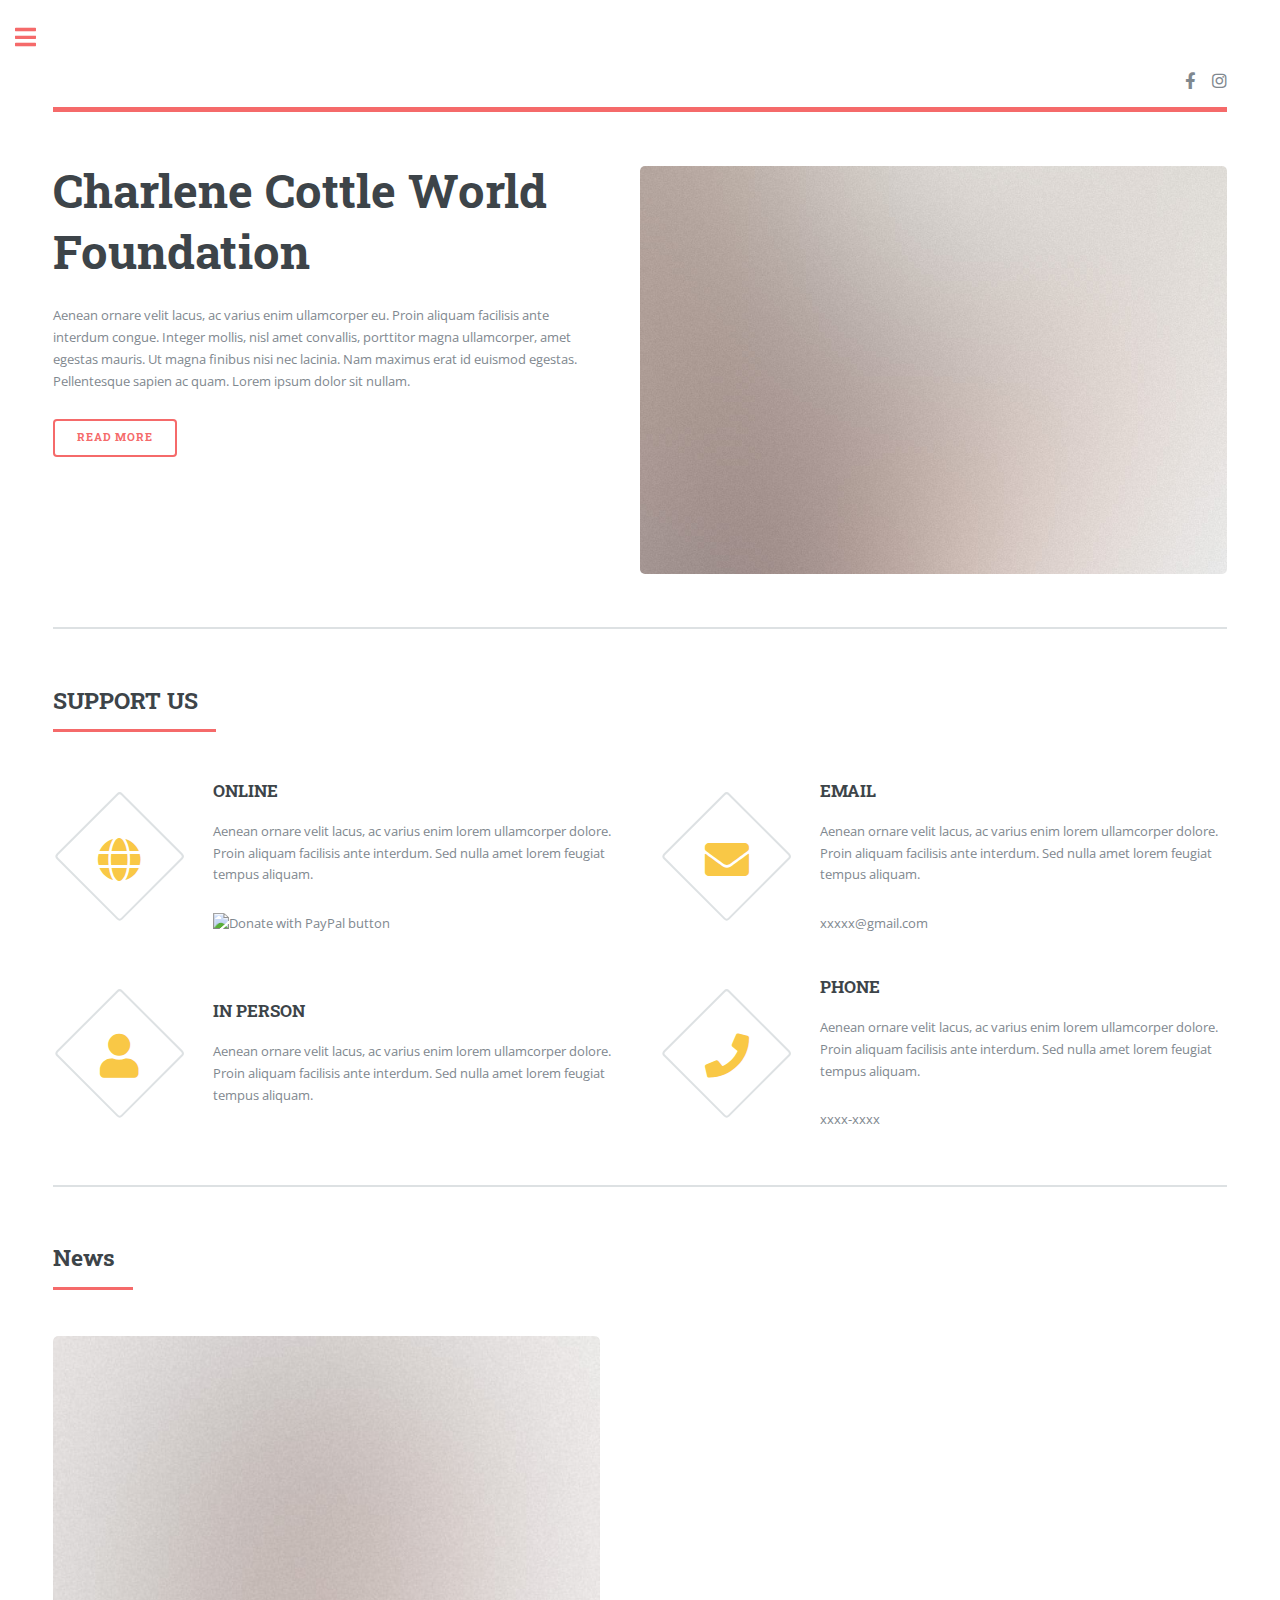
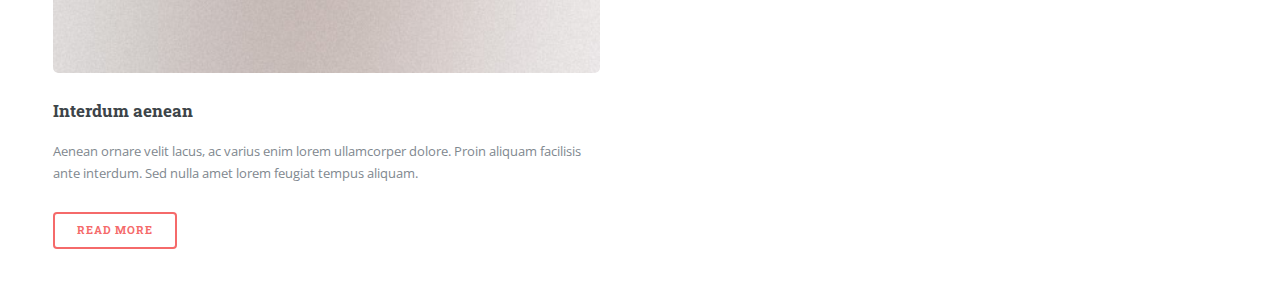
==== index.html @ c17ce64c "Intial Commit" ====
<!DOCTYPE HTML>
<!--
	Editorial by HTML5 UP
	html5up.net | @ajlkn
	Free for personal and commercial use under the CCA 3.0 license (html5up.net/license)
-->
<html>
	<head>
		<title>CHARLENE COTTLE WORLD FOUNDATION</title>
		<meta charset="utf-8" />
		<meta name="viewport" content="width=device-width, initial-scale=1, user-scalable=no" />


		<link rel="stylesheet" href="assets/css/main.css" />
	</head>
	<body class="is-preload">

		<!-- Wrapper -->
			<div id="wrapper">

				<!-- Main -->
					<div id="main">
						<div class="inner">

							<!-- Header -->
								<header id="header">
									
									<ul class="icons">
										
										<li><a href="#" class="icon brands fa-facebook-f"><span class="label">Facebook</span></a></li>
										<li><a href="#" class="icon brands fa-instagram"><span class="label">Instagram</span></a></li>
										
									</ul>
								</header>

							<!-- Banner -->
								<section id="banner">
									<div class="content">
										<header>
											<h1>Charlene Cottle World Foundation</h1>
										
										</header>
										<p>Aenean ornare velit lacus, ac varius enim ullamcorper eu. Proin aliquam facilisis ante interdum congue. Integer mollis, nisl amet convallis, porttitor magna ullamcorper, amet egestas mauris. Ut magna finibus nisi nec lacinia. Nam maximus erat id euismod egestas. Pellentesque sapien ac quam. Lorem ipsum dolor sit nullam.</p>
										<ul class="actions">
											<li><a href="about.html" class="button big">Read More</a></li>
										</ul>

										
									</div>
									<span class="image object">
										<img src="images/pic10.jpg" alt="" />
									</span>
								</section>

							<!-- Section -->
								<section id="support">
									<header class="major">
										<h2>SUPPORT US</h2>
									</header>
									<div class="features">

										<article>
											<span class="icon solid fa-globe"></span>
											<!-- <i class="fa-solid fa-globe fa-5x"></i> -->
											<div class="content">
												<h3>ONLINE</h3>
												<p>Aenean ornare velit lacus, ac varius enim lorem ullamcorper dolore. Proin aliquam facilisis ante interdum. Sed nulla amet lorem feugiat tempus aliquam.</p>
											   
												<!-- paypal -->
												<form action="https://www.paypal.com/donate" method="post" target="_top">
													<input type="hidden" name="business" value="HMRV5H35UDLUS" />
													<input type="hidden" name="no_recurring" value="0" />
													<input type="hidden" name="item_name" value="Thank you for your donation!" />
													<input type="hidden" name="currency_code" value="CAD" />
													<input type="image" src="https://www.paypalobjects.com/en_US/i/btn/btn_donate_LG.gif" border="0" name="submit" title="PayPal - The safer, easier way to pay online!" alt="Donate with PayPal button" />
													<img alt="" border="0" src="https://www.paypal.com/en_CA/i/scr/pixel.gif" width="1" height="1" />
													</form>
											</div>
											
										</article>

										<article>
											<span class="icon solid fa-envelope"></span>
											<div class="content">
												<h3>EMAIL</h3>
												<p>Aenean ornare velit lacus, ac varius enim lorem ullamcorper dolore. Proin aliquam facilisis ante interdum. Sed nulla amet lorem feugiat tempus aliquam.</p>
											<p>xxxxx@gmail.com</p>
											</div>
										</article>

										<article>
											<span class="icon solid fa-user"></span>
											<div class="content">
												<h3>IN PERSON</h3>
												<p>Aenean ornare velit lacus, ac varius enim lorem ullamcorper dolore. Proin aliquam facilisis ante interdum. Sed nulla amet lorem feugiat tempus aliquam.</p>
											</div>
										</article>

										<article>

											<span class="icon solid fa-phone"></span>
											<div class="content">
												<h3>PHONE</h3>
												<p>Aenean ornare velit lacus, ac varius enim lorem ullamcorper dolore. Proin aliquam facilisis ante interdum. Sed nulla amet lorem feugiat tempus aliquam.</p>
											<p>xxxx-xxxx</p>
											</div>
										</article>

									</div>
								</section>

							<!-- Section -->
							<!-- NEWS -->
								<section>

									<header class="major">
										<h2>News</h2>
									</header>

									<div class="posts">

										<article>
											<a href="news.html" class="image"><img src="images/pic01.jpg" alt="" /></a>
											<h3>Interdum aenean</h3>
											<p>Aenean ornare velit lacus, ac varius enim lorem ullamcorper dolore. Proin aliquam facilisis ante interdum. Sed nulla amet lorem feugiat tempus aliquam.</p>
											<ul class="actions">
												<li><a href="news.html" class="button"> Read More</a></li>
											</ul>
										</article>

										<!-- <article>
											<a href="news.html" class="image"><img src="images/pic02.jpg" alt="" /></a>
											<h3>Nulla amet dolore</h3>
											<p>Aenean ornare velit lacus, ac varius enim lorem ullamcorper dolore. Proin aliquam facilisis ante interdum. Sed nulla amet lorem feugiat tempus aliquam.</p>
											<ul class="actions">
												<li><a href="news.html" class="button">Read More</a></li>
											</ul>
										</article> -->

										<!-- <article>
											<a href="#" class="image"><img src="images/pic03.jpg" alt="" /></a>
											<h3>Tempus ullamcorper</h3>
											<p>Aenean ornare velit lacus, ac varius enim lorem ullamcorper dolore. Proin aliquam facilisis ante interdum. Sed nulla amet lorem feugiat tempus aliquam.</p>
											<ul class="actions">
												<li><a href="#" class="button">More</a></li>
											</ul>
										</article> -->

										<!-- <article>
											<a href="#" class="image"><img src="images/pic04.jpg" alt="" /></a>
											<h3>Sed etiam facilis</h3>
											<p>Aenean ornare velit lacus, ac varius enim lorem ullamcorper dolore. Proin aliquam facilisis ante interdum. Sed nulla amet lorem feugiat tempus aliquam.</p>
											<ul class="actions">
												<li><a href="#" class="button">More</a></li>
											</ul>
										</article> -->

										<!-- <article>
											<a href="#" class="image"><img src="images/pic05.jpg" alt="" /></a>
											<h3>Feugiat lorem aenean</h3>
											<p>Aenean ornare velit lacus, ac varius enim lorem ullamcorper dolore. Proin aliquam facilisis ante interdum. Sed nulla amet lorem feugiat tempus aliquam.</p>
											<ul class="actions">
												<li><a href="#" class="button">More</a></li>
											</ul>
										</article> -->

										<!-- <article>
											<a href="#" class="image"><img src="images/pic06.jpg" alt="" /></a>
											<h3>Amet varius aliquam</h3>
											<p>Aenean ornare velit lacus, ac varius enim lorem ullamcorper dolore. Proin aliquam facilisis ante interdum. Sed nulla amet lorem feugiat tempus aliquam.</p>
											<ul class="actions">
												<li><a href="#" class="button">More</a></li>
											</ul>
										</article> -->

									</div>
								</section>

						</div>
					</div>

				<!-- Sidebar -->
					<div id="sidebar">
						<div class="inner">

							<!-- Menu -->
								<nav id="menu">
									<header class="major">
										<h2>Menu</h2>
									</header>
									<ul>
										<li><a href="index.html">HOME</a></li>
										<li><a href="about.html">ABOUT</a></li>
										<li><a href="news.html">NEWS</a></li>
					
										<li><a href="index.html#support">SUPPORT US</a></li>
										<li><a href="contact.html">Contact</a></li>
								
									</ul>
								</nav>


							<!-- Section -->
							<section>
								<header class="major">
									<h2>Get in touch</h2>
								</header>
								<p>See our contact information below and we will get back to you as soon as possible</p>
								<ul class="contact">
									<li class="icon solid fa-envelope"><a href="#">information@untitled.tld</a></li>
									<li class="icon solid fa-phone">(000) 000-0000</li>
									<li class="icon solid fa-home">1234 Somewhere Road #8254<br />
									Ontario, XXX-XXX</li>
								</ul>
							</section>

							<!-- Footer -->
								<footer id="footer">
									<p class="copyright">&copy; Charlene Cottle World Foundation. All rights reserved.
										Design: <a href="https://html5up.net">HTML5 UP</a>.</p>
										Edited by: <a href="https://cheyennepiper.com">Cheyenne Piper</a>.</p>
								</footer> 

						</div>
					</div>

			</div>

		<!-- Scripts -->
			<script src="assets/js/jquery.min.js"></script>
			<script src="assets/js/browser.min.js"></script>
			<script src="assets/js/breakpoints.min.js"></script>
			<script src="assets/js/util.js"></script>
			<script src="assets/js/main.js"></script>

	</body>
</html>
---- assets/css/main.css ----
@import url(fontawesome-all.min.css);
@import url("https://fonts.googleapis.com/css?family=Open+Sans:400,600,400italic,600italic|Roboto+Slab:400,700");
/*
	Editorial by HTML5 UP
	html5up.net | @ajlkn
	Free for personal and commercial use under the CCA 3.0 license (html5up.net/license)
*/
html, body, div, span, applet, object,
iframe, h1, h2, h3, h4, h5, h6, p, blockquote,
pre, a, abbr, acronym, address, big, cite,
code, del, dfn, em, img, ins, kbd, q, s, samp,
small, strike, strong, sub, sup, tt, var, b,
u, i, center, dl, dt, dd, ol, ul, li, fieldset,
form, label, legend, table, caption, tbody,
tfoot, thead, tr, th, td, article, aside,
canvas, details, embed, figure, figcaption,
footer, header, hgroup, menu, nav, output, ruby,
section, summary, time, mark, audio, video {
  margin: 0;
  padding: 0;
  border: 0;
  font-size: 100%;
  font: inherit;
  vertical-align: baseline; }

article, aside, details, figcaption, figure,
footer, header, hgroup, menu, nav, section {
  display: block; }

body {
  line-height: 1; }

ol, ul {
  list-style: none; }

blockquote, q {
  quotes: none; }
  blockquote:before, blockquote:after, q:before, q:after {
    content: '';
    content: none; }

table {
  border-collapse: collapse;
  border-spacing: 0; }

body {
  -webkit-text-size-adjust: none; }

mark {
  background-color: transparent;
  color: inherit; }

input::-moz-focus-inner {
  border: 0;
  padding: 0; }

input, select, textarea {
  -moz-appearance: none;
  -webkit-appearance: none;
  -ms-appearance: none;
  appearance: none; }

/* Basic */
@-ms-viewport {
  width: device-width; }

body {
  -ms-overflow-style: scrollbar; }

@media screen and (max-width: 480px) {
  html, body {
    min-width: 320px; } }

html {
  box-sizing: border-box;
  scroll-behavior: smooth }

*, *:before, *:after {
  box-sizing: inherit; }

body {
  background: #ffffff; }
  body.is-preload *, body.is-preload *:before, body.is-preload *:after, body.is-resizing *, body.is-resizing *:before, body.is-resizing *:after {
    -moz-animation: none !important;
    -webkit-animation: none !important;
    -ms-animation: none !important;
    animation: none !important;
    -moz-transition: none !important;
    -webkit-transition: none !important;
    -ms-transition: none !important;
    transition: none !important; }

/* Type */
body, input, select, textarea {
  color: #7f888f;
  font-family: "Open Sans", sans-serif;
  font-size: 13pt;
  font-weight: 400;
  line-height: 1.65; }
  @media screen and (max-width: 1680px) {
    body, input, select, textarea {
      font-size: 11pt; } }
  @media screen and (max-width: 1280px) {
    body, input, select, textarea {
      font-size: 10pt; } }
  @media screen and (max-width: 360px) {
    body, input, select, textarea {
      font-size: 9pt; } }

a {
  -moz-transition: color 0.2s ease-in-out, border-bottom-color 0.2s ease-in-out;
  -webkit-transition: color 0.2s ease-in-out, border-bottom-color 0.2s ease-in-out;
  -ms-transition: color 0.2s ease-in-out, border-bottom-color 0.2s ease-in-out;
  transition: color 0.2s ease-in-out, border-bottom-color 0.2s ease-in-out;
  border-bottom: dotted 1px;
  color: #f56a6a;
  text-decoration: none; }
  a:hover {
    border-bottom-color: #f56a6a;
    color: #f56a6a !important; }
    a:hover strong {
      color: inherit; }

strong, b {
  color: #3d4449;
  font-weight: 600; }

em, i {
  font-style: italic; }

p {
  margin: 0 0 2em 0; }


h1, h2, h3, h4, h5, h6 {
  color: #3d4449;
  font-family: "Roboto Slab", serif;
  font-weight: 700;
  line-height: 1.5;
  margin: 0 0 1em 0; }
  h1 a, h2 a, h3 a, h4 a, h5 a, h6 a {
    color: inherit;
    text-decoration: none;
    border-bottom: 0; }

h1 {

  font-size: 4em;
  margin: 0 0 0.5em 0;
  line-height: 1.3; 
}


.about-heading,
.news-heading,
.contact-heading{
  text-align: center;
}
 
h2 {
  font-size: 1.75em; }

h3 {
  font-size: 1.25em; }

h4 {
  font-size: 1.1em; }

h5 {
  font-size: 0.9em; }

h6 {
  font-size: 0.7em; }

  form p{
    font-size: 2rem;
    font-weight: bold;
  }
@media screen and (max-width: 1680px) {
  h1 {
    font-size: 3.5em; } }

  

@media screen and (max-width: 980px) {
  h1 {
    font-size: 3.25em; } }

@media screen and (max-width: 736px) {
  h1 {
    font-size: 2em;
    line-height: 1.4; }
  h2 {
    font-size: 1.5em; } }

sub {
  font-size: 0.8em;
  position: relative;
  top: 0.5em; }

sup {
  font-size: 0.8em;
  position: relative;
  top: -0.5em; }

blockquote {
  border-left: solid 3px rgba(210, 215, 217, 0.75);
  font-style: italic;
  margin: 0 0 2em 0;
  padding: 0.5em 0 0.5em 2em; }

code {
  background: rgba(230, 235, 237, 0.25);
  border-radius: 0.375em;
  border: solid 1px rgba(210, 215, 217, 0.75);
  font-family: "Courier New", monospace;
  font-size: 0.9em;
  margin: 0 0.25em;
  padding: 0.25em 0.65em; }

pre {
  -webkit-overflow-scrolling: touch;
  font-family: "Courier New", monospace;
  font-size: 0.9em;
  margin: 0 0 2em 0; }
  pre code {
    display: block;
    line-height: 1.75;
    padding: 1em 1.5em;
    overflow-x: auto; }

hr {
  border: 0;
  border-bottom: solid 1px rgba(210, 215, 217, 0.75);
  margin: 2em 0; }
  hr.major {
    margin: 3em 0; }

.align-left {
  text-align: left; }

.align-center {
  text-align: center; }

.align-right {
  text-align: right; }

/* Row */
.row {
  display: flex;
  flex-wrap: wrap;
  box-sizing: border-box;
  align-items: stretch; }
  .row > * {
    box-sizing: border-box; }
  .row.gtr-uniform > * > :last-child {
    margin-bottom: 0; }
  .row.aln-left {
    justify-content: flex-start; }
  .row.aln-center {
    justify-content: center; }
  .row.aln-right {
    justify-content: flex-end; }
  .row.aln-top {
    align-items: flex-start; }
  .row.aln-middle {
    align-items: center; }
  .row.aln-bottom {
    align-items: flex-end; }
  .row > .imp {
    order: -1; }
  .row > .col-1 {
    width: 8.33333%; }
  .row > .off-1 {
    margin-left: 8.33333%; }
  .row > .col-2 {
    width: 16.66667%; }
  .row > .off-2 {
    margin-left: 16.66667%; }
  .row > .col-3 {
    width: 25%; }
  .row > .off-3 {
    margin-left: 25%; }
  .row > .col-4 {
    width: 33.33333%; }
  .row > .off-4 {
    margin-left: 33.33333%; }
  .row > .col-5 {
    width: 41.66667%; }
  .row > .off-5 {
    margin-left: 41.66667%; }
  .row > .col-6 {
    width: 50%; }
  .row > .off-6 {
    margin-left: 50%; }
  .row > .col-7 {
    width: 58.33333%; }
  .row > .off-7 {
    margin-left: 58.33333%; }
  .row > .col-8 {
    width: 66.66667%; }
  .row > .off-8 {
    margin-left: 66.66667%; }
  .row > .col-9 {
    width: 75%; }
  .row > .off-9 {
    margin-left: 75%; }
  .row > .col-10 {
    width: 83.33333%; }
  .row > .off-10 {
    margin-left: 83.33333%; }
  .row > .col-11 {
    width: 91.66667%; }
  .row > .off-11 {
    margin-left: 91.66667%; }
  .row > .col-12 {
    width: 100%; }
  .row > .off-12 {
    margin-left: 100%; }
  .row.gtr-0 {
    margin-top: 0;
    margin-left: 0em; }
    .row.gtr-0 > * {
      padding: 0 0 0 0em; }
    .row.gtr-0.gtr-uniform {
      margin-top: 0em; }
      .row.gtr-0.gtr-uniform > * {
        padding-top: 0em; }
  .row.gtr-25 {
    margin-top: 0;
    margin-left: -0.375em; }
    .row.gtr-25 > * {
      padding: 0 0 0 0.375em; }
    .row.gtr-25.gtr-uniform {
      margin-top: -0.375em; }
      .row.gtr-25.gtr-uniform > * {
        padding-top: 0.375em; }
  .row.gtr-50 {
    margin-top: 0;
    margin-left: -0.75em; }
    .row.gtr-50 > * {
      padding: 0 0 0 0.75em; }
    .row.gtr-50.gtr-uniform {
      margin-top: -0.75em; }
      .row.gtr-50.gtr-uniform > * {
        padding-top: 0.75em; }
  .row {
    margin-top: 0;
    margin-left: -1.5em; }
    .row > * {
      padding: 0 0 0 1.5em; }
    .row.gtr-uniform {
      margin-top: -1.5em; }
      .row.gtr-uniform > * {
        padding-top: 1.5em; }
  .row.gtr-150 {
    margin-top: 0;
    margin-left: -2.25em; }
    .row.gtr-150 > * {
      padding: 0 0 0 2.25em; }
    .row.gtr-150.gtr-uniform {
      margin-top: -2.25em; }
      .row.gtr-150.gtr-uniform > * {
        padding-top: 2.25em; }
  .row.gtr-200 {
    margin-top: 0;
    margin-left: -3em; }
    .row.gtr-200 > * {
      padding: 0 0 0 3em; }
    .row.gtr-200.gtr-uniform {
      margin-top: -3em; }
      .row.gtr-200.gtr-uniform > * {
        padding-top: 3em; }
  @media screen and (max-width: 1680px) {
    .row {
      display: flex;
      flex-wrap: wrap;
      box-sizing: border-box;
      align-items: stretch; }
      .row > * {
        box-sizing: border-box; }
      .row.gtr-uniform > * > :last-child {
        margin-bottom: 0; }
      .row.aln-left {
        justify-content: flex-start; }
      .row.aln-center {
        justify-content: center; }
      .row.aln-right {
        justify-content: flex-end; }
      .row.aln-top {
        align-items: flex-start; }
      .row.aln-middle {
        align-items: center; }
      .row.aln-bottom {
        align-items: flex-end; }
      .row > .imp-xlarge {
        order: -1; }
      .row > .col-1-xlarge {
        width: 8.33333%; }
      .row > .off-1-xlarge {
        margin-left: 8.33333%; }
      .row > .col-2-xlarge {
        width: 16.66667%; }
      .row > .off-2-xlarge {
        margin-left: 16.66667%; }
      .row > .col-3-xlarge {
        width: 25%; }
      .row > .off-3-xlarge {
        margin-left: 25%; }
      .row > .col-4-xlarge {
        width: 33.33333%; }
      .row > .off-4-xlarge {
        margin-left: 33.33333%; }
      .row > .col-5-xlarge {
        width: 41.66667%; }
      .row > .off-5-xlarge {
        margin-left: 41.66667%; }
      .row > .col-6-xlarge {
        width: 50%; }
      .row > .off-6-xlarge {
        margin-left: 50%; }
      .row > .col-7-xlarge {
        width: 58.33333%; }
      .row > .off-7-xlarge {
        margin-left: 58.33333%; }
      .row > .col-8-xlarge {
        width: 66.66667%; }
      .row > .off-8-xlarge {
        margin-left: 66.66667%; }
      .row > .col-9-xlarge {
        width: 75%; }
      .row > .off-9-xlarge {
        margin-left: 75%; }
      .row > .col-10-xlarge {
        width: 83.33333%; }
      .row > .off-10-xlarge {
        margin-left: 83.33333%; }
      .row > .col-11-xlarge {
        width: 91.66667%; }
      .row > .off-11-xlarge {
        margin-left: 91.66667%; }
      .row > .col-12-xlarge {
        width: 100%; }
      .row > .off-12-xlarge {
        margin-left: 100%; }
      .row.gtr-0 {
        margin-top: 0;
        margin-left: 0em; }
        .row.gtr-0 > * {
          padding: 0 0 0 0em; }
        .row.gtr-0.gtr-uniform {
          margin-top: 0em; }
          .row.gtr-0.gtr-uniform > * {
            padding-top: 0em; }
      .row.gtr-25 {
        margin-top: 0;
        margin-left: -0.375em; }
        .row.gtr-25 > * {
          padding: 0 0 0 0.375em; }
        .row.gtr-25.gtr-uniform {
          margin-top: -0.375em; }
          .row.gtr-25.gtr-uniform > * {
            padding-top: 0.375em; }
      .row.gtr-50 {
        margin-top: 0;
        margin-left: -0.75em; }
        .row.gtr-50 > * {
          padding: 0 0 0 0.75em; }
        .row.gtr-50.gtr-uniform {
          margin-top: -0.75em; }
          .row.gtr-50.gtr-uniform > * {
            padding-top: 0.75em; }
      .row {
        margin-top: 0;
        margin-left: -1.5em; }
        .row > * {
          padding: 0 0 0 1.5em; }
        .row.gtr-uniform {
          margin-top: -1.5em; }
          .row.gtr-uniform > * {
            padding-top: 1.5em; }
      .row.gtr-150 {
        margin-top: 0;
        margin-left: -2.25em; }
        .row.gtr-150 > * {
          padding: 0 0 0 2.25em; }
        .row.gtr-150.gtr-uniform {
          margin-top: -2.25em; }
          .row.gtr-150.gtr-uniform > * {
            padding-top: 2.25em; }
      .row.gtr-200 {
        margin-top: 0;
        margin-left: -3em; }
        .row.gtr-200 > * {
          padding: 0 0 0 3em; }
        .row.gtr-200.gtr-uniform {
          margin-top: -3em; }
          .row.gtr-200.gtr-uniform > * {
            padding-top: 3em; } }
  @media screen and (max-width: 1280px) {
    .row {
      display: flex;
      flex-wrap: wrap;
      box-sizing: border-box;
      align-items: stretch; }
      .row > * {
        box-sizing: border-box; }
      .row.gtr-uniform > * > :last-child {
        margin-bottom: 0; }
      .row.aln-left {
        justify-content: flex-start; }
      .row.aln-center {
        justify-content: center; }
      .row.aln-right {
        justify-content: flex-end; }
      .row.aln-top {
        align-items: flex-start; }
      .row.aln-middle {
        align-items: center; }
      .row.aln-bottom {
        align-items: flex-end; }
      .row > .imp-large {
        order: -1; }
      .row > .col-1-large {
        width: 8.33333%; }
      .row > .off-1-large {
        margin-left: 8.33333%; }
      .row > .col-2-large {
        width: 16.66667%; }
      .row > .off-2-large {
        margin-left: 16.66667%; }
      .row > .col-3-large {
        width: 25%; }
      .row > .off-3-large {
        margin-left: 25%; }
      .row > .col-4-large {
        width: 33.33333%; }
      .row > .off-4-large {
        margin-left: 33.33333%; }
      .row > .col-5-large {
        width: 41.66667%; }
      .row > .off-5-large {
        margin-left: 41.66667%; }
      .row > .col-6-large {
        width: 50%; }
      .row > .off-6-large {
        margin-left: 50%; }
      .row > .col-7-large {
        width: 58.33333%; }
      .row > .off-7-large {
        margin-left: 58.33333%; }
      .row > .col-8-large {
        width: 66.66667%; }
      .row > .off-8-large {
        margin-left: 66.66667%; }
      .row > .col-9-large {
        width: 75%; }
      .row > .off-9-large {
        margin-left: 75%; }
      .row > .col-10-large {
        width: 83.33333%; }
      .row > .off-10-large {
        margin-left: 83.33333%; }
      .row > .col-11-large {
        width: 91.66667%; }
      .row > .off-11-large {
        margin-left: 91.66667%; }
      .row > .col-12-large {
        width: 100%; }
      .row > .off-12-large {
        margin-left: 100%; }
      .row.gtr-0 {
        margin-top: 0;
        margin-left: 0em; }
        .row.gtr-0 > * {
          padding: 0 0 0 0em; }
        .row.gtr-0.gtr-uniform {
          margin-top: 0em; }
          .row.gtr-0.gtr-uniform > * {
            padding-top: 0em; }
      .row.gtr-25 {
        margin-top: 0;
        margin-left: -0.375em; }
        .row.gtr-25 > * {
          padding: 0 0 0 0.375em; }
        .row.gtr-25.gtr-uniform {
          margin-top: -0.375em; }
          .row.gtr-25.gtr-uniform > * {
            padding-top: 0.375em; }
      .row.gtr-50 {
        margin-top: 0;
        margin-left: -0.75em; }
        .row.gtr-50 > * {
          padding: 0 0 0 0.75em; }
        .row.gtr-50.gtr-uniform {
          margin-top: -0.75em; }
          .row.gtr-50.gtr-uniform > * {
            padding-top: 0.75em; }
      .row {
        margin-top: 0;
        margin-left: -1.5em; }
        .row > * {
          padding: 0 0 0 1.5em; }
        .row.gtr-uniform {
          margin-top: -1.5em; }
          .row.gtr-uniform > * {
            padding-top: 1.5em; }
      .row.gtr-150 {
        margin-top: 0;
        margin-left: -2.25em; }
        .row.gtr-150 > * {
          padding: 0 0 0 2.25em; }
        .row.gtr-150.gtr-uniform {
          margin-top: -2.25em; }
          .row.gtr-150.gtr-uniform > * {
            padding-top: 2.25em; }
      .row.gtr-200 {
        margin-top: 0;
        margin-left: -3em; }
        .row.gtr-200 > * {
          padding: 0 0 0 3em; }
        .row.gtr-200.gtr-uniform {
          margin-top: -3em; }
          .row.gtr-200.gtr-uniform > * {
            padding-top: 3em; } }
  @media screen and (max-width: 980px) {
    .row {
      display: flex;
      flex-wrap: wrap;
      box-sizing: border-box;
      align-items: stretch; }
      .row > * {
        box-sizing: border-box; }
      .row.gtr-uniform > * > :last-child {
        margin-bottom: 0; }
      .row.aln-left {
        justify-content: flex-start; }
      .row.aln-center {
        justify-content: center; }
      .row.aln-right {
        justify-content: flex-end; }
      .row.aln-top {
        align-items: flex-start; }
      .row.aln-middle {
        align-items: center; }
      .row.aln-bottom {
        align-items: flex-end; }
      .row > .imp-medium {
        order: -1; }
      .row > .col-1-medium {
        width: 8.33333%; }
      .row > .off-1-medium {
        margin-left: 8.33333%; }
      .row > .col-2-medium {
        width: 16.66667%; }
      .row > .off-2-medium {
        margin-left: 16.66667%; }
      .row > .col-3-medium {
        width: 25%; }
      .row > .off-3-medium {
        margin-left: 25%; }
      .row > .col-4-medium {
        width: 33.33333%; }
      .row > .off-4-medium {
        margin-left: 33.33333%; }
      .row > .col-5-medium {
        width: 41.66667%; }
      .row > .off-5-medium {
        margin-left: 41.66667%; }
      .row > .col-6-medium {
        width: 50%; }
      .row > .off-6-medium {
        margin-left: 50%; }
      .row > .col-7-medium {
        width: 58.33333%; }
      .row > .off-7-medium {
        margin-left: 58.33333%; }
      .row > .col-8-medium {
        width: 66.66667%; }
      .row > .off-8-medium {
        margin-left: 66.66667%; }
      .row > .col-9-medium {
        width: 75%; }
      .row > .off-9-medium {
        margin-left: 75%; }
      .row > .col-10-medium {
        width: 83.33333%; }
      .row > .off-10-medium {
        margin-left: 83.33333%; }
      .row > .col-11-medium {
        width: 91.66667%; }
      .row > .off-11-medium {
        margin-left: 91.66667%; }
      .row > .col-12-medium {
        width: 100%; }
      .row > .off-12-medium {
        margin-left: 100%; }
      .row.gtr-0 {
        margin-top: 0;
        margin-left: 0em; }
        .row.gtr-0 > * {
          padding: 0 0 0 0em; }
        .row.gtr-0.gtr-uniform {
          margin-top: 0em; }
          .row.gtr-0.gtr-uniform > * {
            padding-top: 0em; }
      .row.gtr-25 {
        margin-top: 0;
        margin-left: -0.375em; }
        .row.gtr-25 > * {
          padding: 0 0 0 0.375em; }
        .row.gtr-25.gtr-uniform {
          margin-top: -0.375em; }
          .row.gtr-25.gtr-uniform > * {
            padding-top: 0.375em; }
      .row.gtr-50 {
        margin-top: 0;
        margin-left: -0.75em; }
        .row.gtr-50 > * {
          padding: 0 0 0 0.75em; }
        .row.gtr-50.gtr-uniform {
          margin-top: -0.75em; }
          .row.gtr-50.gtr-uniform > * {
            padding-top: 0.75em; }
      .row {
        margin-top: 0;
        margin-left: -1.5em; }
        .row > * {
          padding: 0 0 0 1.5em; }
        .row.gtr-uniform {
          margin-top: -1.5em; }
          .row.gtr-uniform > * {
            padding-top: 1.5em; }
      .row.gtr-150 {
        margin-top: 0;
        margin-left: -2.25em; }
        .row.gtr-150 > * {
          padding: 0 0 0 2.25em; }
        .row.gtr-150.gtr-uniform {
          margin-top: -2.25em; }
          .row.gtr-150.gtr-uniform > * {
            padding-top: 2.25em; }
      .row.gtr-200 {
        margin-top: 0;
        margin-left: -3em; }
        .row.gtr-200 > * {
          padding: 0 0 0 3em; }
        .row.gtr-200.gtr-uniform {
          margin-top: -3em; }
          .row.gtr-200.gtr-uniform > * {
            padding-top: 3em; } }
  @media screen and (max-width: 736px) {
    .row {
      display: flex;
      flex-wrap: wrap;
      box-sizing: border-box;
      align-items: stretch; }
      .row > * {
        box-sizing: border-box; }
      .row.gtr-uniform > * > :last-child {
        margin-bottom: 0; }
      .row.aln-left {
        justify-content: flex-start; }
      .row.aln-center {
        justify-content: center; }
      .row.aln-right {
        justify-content: flex-end; }
      .row.aln-top {
        align-items: flex-start; }
      .row.aln-middle {
        align-items: center; }
      .row.aln-bottom {
        align-items: flex-end; }
      .row > .imp-small {
        order: -1; }
      .row > .col-1-small {
        width: 8.33333%; }
      .row > .off-1-small {
        margin-left: 8.33333%; }
      .row > .col-2-small {
        width: 16.66667%; }
      .row > .off-2-small {
        margin-left: 16.66667%; }
      .row > .col-3-small {
        width: 25%; }
      .row > .off-3-small {
        margin-left: 25%; }
      .row > .col-4-small {
        width: 33.33333%; }
      .row > .off-4-small {
        margin-left: 33.33333%; }
      .row > .col-5-small {
        width: 41.66667%; }
      .row > .off-5-small {
        margin-left: 41.66667%; }
      .row > .col-6-small {
        width: 50%; }
      .row > .off-6-small {
        margin-left: 50%; }
      .row > .col-7-small {
        width: 58.33333%; }
      .row > .off-7-small {
        margin-left: 58.33333%; }
      .row > .col-8-small {
        width: 66.66667%; }
      .row > .off-8-small {
        margin-left: 66.66667%; }
      .row > .col-9-small {
        width: 75%; }
      .row > .off-9-small {
        margin-left: 75%; }
      .row > .col-10-small {
        width: 83.33333%; }
      .row > .off-10-small {
        margin-left: 83.33333%; }
      .row > .col-11-small {
        width: 91.66667%; }
      .row > .off-11-small {
        margin-left: 91.66667%; }
      .row > .col-12-small {
        width: 100%; }
      .row > .off-12-small {
        margin-left: 100%; }
      .row.gtr-0 {
        margin-top: 0;
        margin-left: 0em; }
        .row.gtr-0 > * {
          padding: 0 0 0 0em; }
        .row.gtr-0.gtr-uniform {
          margin-top: 0em; }
          .row.gtr-0.gtr-uniform > * {
            padding-top: 0em; }
      .row.gtr-25 {
        margin-top: 0;
        margin-left: -0.375em; }
        .row.gtr-25 > * {
          padding: 0 0 0 0.375em; }
        .row.gtr-25.gtr-uniform {
          margin-top: -0.375em; }
          .row.gtr-25.gtr-uniform > * {
            padding-top: 0.375em; }
      .row.gtr-50 {
        margin-top: 0;
        margin-left: -0.75em; }
        .row.gtr-50 > * {
          padding: 0 0 0 0.75em; }
        .row.gtr-50.gtr-uniform {
          margin-top: -0.75em; }
          .row.gtr-50.gtr-uniform > * {
            padding-top: 0.75em; }
      .row {
        margin-top: 0;
        margin-left: -1.5em; }
        .row > * {
          padding: 0 0 0 1.5em; }
        .row.gtr-uniform {
          margin-top: -1.5em; }
          .row.gtr-uniform > * {
            padding-top: 1.5em; }
      .row.gtr-150 {
        margin-top: 0;
        margin-left: -2.25em; }
        .row.gtr-150 > * {
          padding: 0 0 0 2.25em; }
        .row.gtr-150.gtr-uniform {
          margin-top: -2.25em; }
          .row.gtr-150.gtr-uniform > * {
            padding-top: 2.25em; }
      .row.gtr-200 {
        margin-top: 0;
        margin-left: -3em; }
        .row.gtr-200 > * {
          padding: 0 0 0 3em; }
        .row.gtr-200.gtr-uniform {
          margin-top: -3em; }
          .row.gtr-200.gtr-uniform > * {
            padding-top: 3em; } }
  @media screen and (max-width: 480px) {
    .row {
      display: flex;
      flex-wrap: wrap;
      box-sizing: border-box;
      align-items: stretch; }
      .row > * {
        box-sizing: border-box; }
      .row.gtr-uniform > * > :last-child {
        margin-bottom: 0; }
      .row.aln-left {
        justify-content: flex-start; }
      .row.aln-center {
        justify-content: center; }
      .row.aln-right {
        justify-content: flex-end; }
      .row.aln-top {
        align-items: flex-start; }
      .row.aln-middle {
        align-items: center; }
      .row.aln-bottom {
        align-items: flex-end; }
      .row > .imp-xsmall {
        order: -1; }
      .row > .col-1-xsmall {
        width: 8.33333%; }
      .row > .off-1-xsmall {
        margin-left: 8.33333%; }
      .row > .col-2-xsmall {
        width: 16.66667%; }
      .row > .off-2-xsmall {
        margin-left: 16.66667%; }
      .row > .col-3-xsmall {
        width: 25%; }
      .row > .off-3-xsmall {
        margin-left: 25%; }
      .row > .col-4-xsmall {
        width: 33.33333%; }
      .row > .off-4-xsmall {
        margin-left: 33.33333%; }
      .row > .col-5-xsmall {
        width: 41.66667%; }
      .row > .off-5-xsmall {
        margin-left: 41.66667%; }
      .row > .col-6-xsmall {
        width: 50%; }
      .row > .off-6-xsmall {
        margin-left: 50%; }
      .row > .col-7-xsmall {
        width: 58.33333%; }
      .row > .off-7-xsmall {
        margin-left: 58.33333%; }
      .row > .col-8-xsmall {
        width: 66.66667%; }
      .row > .off-8-xsmall {
        margin-left: 66.66667%; }
      .row > .col-9-xsmall {
        width: 75%; }
      .row > .off-9-xsmall {
        margin-left: 75%; }
      .row > .col-10-xsmall {
        width: 83.33333%; }
      .row > .off-10-xsmall {
        margin-left: 83.33333%; }
      .row > .col-11-xsmall {
        width: 91.66667%; }
      .row > .off-11-xsmall {
        margin-left: 91.66667%; }
      .row > .col-12-xsmall {
        width: 100%; }
      .row > .off-12-xsmall {
        margin-left: 100%; }
      .row.gtr-0 {
        margin-top: 0;
        margin-left: 0em; }
        .row.gtr-0 > * {
          padding: 0 0 0 0em; }
        .row.gtr-0.gtr-uniform {
          margin-top: 0em; }
          .row.gtr-0.gtr-uniform > * {
            padding-top: 0em; }
      .row.gtr-25 {
        margin-top: 0;
        margin-left: -0.375em; }
        .row.gtr-25 > * {
          padding: 0 0 0 0.375em; }
        .row.gtr-25.gtr-uniform {
          margin-top: -0.375em; }
          .row.gtr-25.gtr-uniform > * {
            padding-top: 0.375em; }
      .row.gtr-50 {
        margin-top: 0;
        margin-left: -0.75em; }
        .row.gtr-50 > * {
          padding: 0 0 0 0.75em; }
        .row.gtr-50.gtr-uniform {
          margin-top: -0.75em; }
          .row.gtr-50.gtr-uniform > * {
            padding-top: 0.75em; }
      .row {
        margin-top: 0;
        margin-left: -1.5em; }
        .row > * {
          padding: 0 0 0 1.5em; }
        .row.gtr-uniform {
          margin-top: -1.5em; }
          .row.gtr-uniform > * {
            padding-top: 1.5em; }
      .row.gtr-150 {
        margin-top: 0;
        margin-left: -2.25em; }
        .row.gtr-150 > * {
          padding: 0 0 0 2.25em; }
        .row.gtr-150.gtr-uniform {
          margin-top: -2.25em; }
          .row.gtr-150.gtr-uniform > * {
            padding-top: 2.25em; }
      .row.gtr-200 {
        margin-top: 0;
        margin-left: -3em; }
        .row.gtr-200 > * {
          padding: 0 0 0 3em; }
        .row.gtr-200.gtr-uniform {
          margin-top: -3em; }
          .row.gtr-200.gtr-uniform > * {
            padding-top: 3em; } }

/* Section/Article */
section.special, article.special {
  text-align: center; }

header p {
  font-family: "Roboto Slab", serif;
  font-size: 1em;
  font-weight: 400;
  letter-spacing: 0.075em;
  margin-top: -0.5em;
  text-transform: uppercase; }

header.major > :last-child {
  border-bottom: solid 3px #f56a6a;
  display: inline-block;
  margin: 0 0 2em 0;
  padding: 0 0.75em 0.5em 0; }

header.main > :last-child {
  margin: 0 0 1em 0; }

/* Form */
form {
  margin: 0 0 2em 0; }

label {
  color: #3d4449;
  display: block;
  font-size: 0.9em;
  font-weight: 600;
  margin: 0 0 1em 0; }

input[type="text"],
input[type="password"],
input[type="email"],
input[type="tel"],
input[type="search"],
input[type="url"],
select,
textarea {
  -moz-appearance: none;
  -webkit-appearance: none;
  -ms-appearance: none;
  appearance: none;
  background: #ffffff;
  border-radius: 0.375em;
  border: none;
  border: solid 1px rgba(210, 215, 217, 0.75);
  color: inherit;
  display: block;
  outline: 0;
  padding: 0 1em;
  text-decoration: none;
  width: 100%; }
  input[type="text"]:invalid,
  input[type="password"]:invalid,
  input[type="email"]:invalid,
  input[type="tel"]:invalid,
  input[type="search"]:invalid,
  input[type="url"]:invalid,
  select:invalid,
  textarea:invalid {
    box-shadow: none; }
  input[type="text"]:focus,
  input[type="password"]:focus,
  input[type="email"]:focus,
  input[type="tel"]:focus,
  input[type="search"]:focus,
  input[type="url"]:focus,
  select:focus,
  textarea:focus {
    border-color: #f56a6a;
    box-shadow: 0 0 0 1px #f56a6a; }

select {
  background-image: url("data:image/svg+xml;charset=utf8,%3Csvg xmlns='http://www.w3.org/2000/svg' width='40' height='40' preserveAspectRatio='none' viewBox='0 0 40 40'%3E%3Cpath d='M9.4,12.3l10.4,10.4l10.4-10.4c0.2-0.2,0.5-0.4,0.9-0.4c0.3,0,0.6,0.1,0.9,0.4l3.3,3.3c0.2,0.2,0.4,0.5,0.4,0.9 c0,0.4-0.1,0.6-0.4,0.9L20.7,31.9c-0.2,0.2-0.5,0.4-0.9,0.4c-0.3,0-0.6-0.1-0.9-0.4L4.3,17.3c-0.2-0.2-0.4-0.5-0.4-0.9 c0-0.4,0.1-0.6,0.4-0.9l3.3-3.3c0.2-0.2,0.5-0.4,0.9-0.4S9.1,12.1,9.4,12.3z' fill='rgba(210, 215, 217, 0.75)' /%3E%3C/svg%3E");
  background-size: 1.25em;
  background-repeat: no-repeat;
  background-position: calc(100% - 1em) center;
  height: 2.75em;
  padding-right: 2.75em;
  text-overflow: ellipsis; }
  select option {
    color: #3d4449;
    background: #ffffff; }
  select:focus::-ms-value {
    background-color: transparent; }
  select::-ms-expand {
    display: none; }

input[type="text"],
input[type="password"],
input[type="email"],
input[type="tel"],
input[type="search"],
input[type="url"],
select {
  height: 2.75em; }

textarea {
  padding: 0.75em 1em; }

input[type="checkbox"],
input[type="radio"] {
  -moz-appearance: none;
  -webkit-appearance: none;
  -ms-appearance: none;
  appearance: none;
  display: block;
  float: left;
  margin-right: -2em;
  opacity: 0;
  width: 1em;
  z-index: -1; }
  input[type="checkbox"] + label,
  input[type="radio"] + label {
    text-decoration: none;
    color: #7f888f;
    cursor: pointer;
    display: inline-block;
    font-size: 1em;
    font-weight: 400;
    padding-left: 2.4em;
    padding-right: 0.75em;
    position: relative; }
    input[type="checkbox"] + label:before,
    input[type="radio"] + label:before {
      -moz-osx-font-smoothing: grayscale;
      -webkit-font-smoothing: antialiased;
      display: inline-block;
      font-style: normal;
      font-variant: normal;
      text-rendering: auto;
      line-height: 1;
      text-transform: none !important;
      font-family: 'Font Awesome 5 Free';
      font-weight: 900; }
    input[type="checkbox"] + label:before,
    input[type="radio"] + label:before {
      background: #ffffff;
      border-radius: 0.375em;
      border: solid 1px rgba(210, 215, 217, 0.75);
      content: '';
      display: inline-block;
      font-size: 0.8em;
      height: 2.0625em;
      left: 0;
      line-height: 2.0625em;
      position: absolute;
      text-align: center;
      top: 0;
      width: 2.0625em; }
  input[type="checkbox"]:checked + label:before,
  input[type="radio"]:checked + label:before {
    background: #3d4449;
    border-color: #3d4449;
    color: #ffffff;
    content: '\f00c'; }
  input[type="checkbox"]:focus + label:before,
  input[type="radio"]:focus + label:before {
    border-color: #f56a6a;
    box-shadow: 0 0 0 1px #f56a6a; }

input[type="checkbox"] + label:before {
  border-radius: 0.375em; }

input[type="radio"] + label:before {
  border-radius: 100%; }

::-webkit-input-placeholder {
  color: #9fa3a6 !important;
  opacity: 1.0; }

:-moz-placeholder {
  color: #9fa3a6 !important;
  opacity: 1.0; }

::-moz-placeholder {
  color: #9fa3a6 !important;
  opacity: 1.0; }

:-ms-input-placeholder {
  color: #9fa3a6 !important;
  opacity: 1.0; }

/* Box */
.box {
  border-radius: 0.375em;
  border: solid 1px rgba(210, 215, 217, 0.75);
  margin-bottom: 2em;
  padding: 1.5em; }
  .box > :last-child,
  .box > :last-child > :last-child,
  .box > :last-child > :last-child > :last-child {
    margin-bottom: 0; }
  .box.alt {
    border: 0;
    border-radius: 0;
    padding: 0; }

/* Icon */
.icon {
  text-decoration: none;
  border-bottom: none;
  position: relative; }
  .icon:before {
    -moz-osx-font-smoothing: grayscale;
    -webkit-font-smoothing: antialiased;
    display: inline-block;
    font-style: normal;
    font-variant: normal;
    text-rendering: auto;
    line-height: 1;
    text-transform: none !important;
    font-family: 'Font Awesome 5 Free';
    font-weight: 400; }
  .icon > .label {
    display: none; }
  .icon:before {
    line-height: inherit; }
  .icon.solid:before {
    font-weight: 900; }
  .icon.brands:before {
    font-family: 'Font Awesome 5 Brands'; }

/* Image */
.image {
  border-radius: 0.375em;
  border: 0;
  display: inline-block;
  position: relative; }
  .image img {
    border-radius: 0.375em;
    display: block; }
  .image.left, .image.right {
    max-width: 40%; }
    .image.left img, .image.right img {
      width: 100%; }
  .image.left {
    float: left;
    padding: 0 1.5em 1em 0;
    top: 0.25em; }
  .image.right {
    float: right;
    padding: 0 0 1em 1.5em;
    top: 0.25em; }
  .image.fit {
    display: block;
    margin: 0 0 2em 0;
    width: 100%; }
    .image.fit img {
      width: 100%; }
  .image.main {
    display: block;
    margin: 0 0 3em 0;
    width: 100%; }
    .image.main img {
      width: 100%; }

a.image {
  overflow: hidden; }
  a.image img {
    -moz-transition: -moz-transform 0.2s ease;
    -webkit-transition: -webkit-transform 0.2s ease;
    -ms-transition: -ms-transform 0.2s ease;
    transition: transform 0.2s ease; }
  a.image:hover img {
    -moz-transform: scale(1.075);
    -webkit-transform: scale(1.075);
    -ms-transform: scale(1.075);
    transform: scale(1.075); }

/* List */
ol {
  list-style: decimal;
  margin: 0 0 2em 0;
  padding-left: 1.25em; }
  ol li {
    padding-left: 0.25em; }

ul {
  list-style: disc;
  margin: 0 0 2em 0;
  padding-left: 1em; }
  ul li {
    padding-left: 0.5em; }
  ul.alt {
    list-style: none;
    padding-left: 0; }
    ul.alt li {
      border-top: solid 1px rgba(210, 215, 217, 0.75);
      padding: 0.5em 0; }
      ul.alt li:first-child {
        border-top: 0;
        padding-top: 0; }

dl {
  margin: 0 0 2em 0; }
  dl dt {
    display: block;
    font-weight: 600;
    margin: 0 0 1em 0; }
  dl dd {
    margin-left: 2em; }

/* Actions */
ul.actions {
  display: -moz-flex;
  display: -webkit-flex;
  display: -ms-flex;
  display: flex;
  cursor: default;
  list-style: none;
  margin-left: -1em;
  padding-left: 0; }
  ul.actions li {
    padding: 0 0 0 1em;
    vertical-align: middle; }
  ul.actions.special {
    -moz-justify-content: center;
    -webkit-justify-content: center;
    -ms-justify-content: center;
    justify-content: center;
    width: 100%;
    margin-left: 0; }
    ul.actions.special li:first-child {
      padding-left: 0; }
  ul.actions.stacked {
    -moz-flex-direction: column;
    -webkit-flex-direction: column;
    -ms-flex-direction: column;
    flex-direction: column;
    margin-left: 0; }
    ul.actions.stacked li {
      padding: 1.3em 0 0 0; }
      ul.actions.stacked li:first-child {
        padding-top: 0; }
  ul.actions.fit {
    width: calc(100% + 1em); }
    ul.actions.fit li {
      -moz-flex-grow: 1;
      -webkit-flex-grow: 1;
      -ms-flex-grow: 1;
      flex-grow: 1;
      -moz-flex-shrink: 1;
      -webkit-flex-shrink: 1;
      -ms-flex-shrink: 1;
      flex-shrink: 1;
      width: 100%; }
      ul.actions.fit li > * {
        width: 100%; }
    ul.actions.fit.stacked {
      width: 100%; }

/* Icons */
ul.icons {
  cursor: default;
  list-style: none;
  padding-left: 0; }
  ul.icons li {
    display: inline-block;
    padding: 0 1em 0 0; }
    ul.icons li:last-child {
      padding-right: 0; }
    ul.icons li .icon {
      color: inherit; }
      ul.icons li .icon:before {
        font-size: 1.25em; }

/* Contact */
ul.contact {
  list-style: none;
  padding: 0; }
  ul.contact li {
    text-decoration: none;
    border-top: solid 1px rgba(210, 215, 217, 0.75);
    margin: 1.5em 0 0 0;
    padding: 1.5em 0 0 3em;
    position: relative; }
    ul.contact li:before {
      -moz-osx-font-smoothing: grayscale;
      -webkit-font-smoothing: antialiased;
      display: inline-block;
      font-style: normal;
      font-variant: normal;
      text-rendering: auto;
      line-height: 1;
      text-transform: none !important;
      font-family: 'Font Awesome 5 Free';
      font-weight: 400; }
    ul.contact li:before {
      color: #f56a6a;
      display: inline-block;
      font-size: 1.5em;
      height: 1.125em;
      left: 0;
      line-height: 1.125em;
      position: absolute;
      text-align: center;
      top: 1em;
      width: 1.5em; }
    ul.contact li:first-child {
      border-top: 0;
      margin-top: 0;
      padding-top: 0; }
      ul.contact li:first-child:before {
        top: 0; }
    ul.contact li a {
      color: inherit; }

/* Pagination */
ul.pagination {
  cursor: default;
  list-style: none;
  padding-left: 0; }
  ul.pagination li {
    display: inline-block;
    padding-left: 0;
    vertical-align: middle; }
    ul.pagination li > .page {
      -moz-transition: background-color 0.2s ease-in-out, color 0.2s ease-in-out;
      -webkit-transition: background-color 0.2s ease-in-out, color 0.2s ease-in-out;
      -ms-transition: background-color 0.2s ease-in-out, color 0.2s ease-in-out;
      transition: background-color 0.2s ease-in-out, color 0.2s ease-in-out;
      border-bottom: 0;
      border-radius: 0.375em;
      display: inline-block;
      font-size: 0.8em;
      font-weight: 600;
      height: 2em;
      line-height: 2em;
      margin: 0 0.125em;
      min-width: 2em;
      padding: 0 0.5em;
      text-align: center; }
      ul.pagination li > .page.active {
        background-color: #f56a6a;
        color: #ffffff !important; }
        ul.pagination li > .page.active:hover {
          background-color: #f67878; }
        ul.pagination li > .page.active:active {
          background-color: #f45c5c; }
    ul.pagination li:first-child {
      padding-right: 0.75em; }
    ul.pagination li:last-child {
      padding-left: 0.75em; }
  @media screen and (max-width: 480px) {
    ul.pagination li:nth-child(n+2):nth-last-child(n+2) {
      display: none; }
    ul.pagination li:first-child {
      padding-right: 0; } }

/* Table */
.table-wrapper {
  -webkit-overflow-scrolling: touch;
  overflow-x: auto; }

table {
  margin: 0 0 2em 0;
  width: 100%; }
  table tbody tr {
    border: solid 1px rgba(210, 215, 217, 0.75);
    border-left: 0;
    border-right: 0; }
    table tbody tr:nth-child(2n + 1) {
      background-color: rgba(230, 235, 237, 0.25); }
  table td {
    padding: 0.75em 0.75em; }
  table th {
    color: #3d4449;
    font-size: 0.9em;
    font-weight: 600;
    padding: 0 0.75em 0.75em 0.75em;
    text-align: left; }
  table thead {
    border-bottom: solid 2px rgba(210, 215, 217, 0.75); }
  table tfoot {
    border-top: solid 2px rgba(210, 215, 217, 0.75); }
  table.alt {
    border-collapse: separate; }
    table.alt tbody tr td {
      border: solid 1px rgba(210, 215, 217, 0.75);
      border-left-width: 0;
      border-top-width: 0; }
      table.alt tbody tr td:first-child {
        border-left-width: 1px; }
    table.alt tbody tr:first-child td {
      border-top-width: 1px; }
    table.alt thead {
      border-bottom: 0; }
    table.alt tfoot {
      border-top: 0; }

/* Button */
input[type="submit"],
input[type="reset"],
input[type="button"],
button,
.button {
  -moz-appearance: none;
  -webkit-appearance: none;
  -ms-appearance: none;
  appearance: none;
  -moz-transition: background-color 0.2s ease-in-out, color 0.2s ease-in-out;
  -webkit-transition: background-color 0.2s ease-in-out, color 0.2s ease-in-out;
  -ms-transition: background-color 0.2s ease-in-out, color 0.2s ease-in-out;
  transition: background-color 0.2s ease-in-out, color 0.2s ease-in-out;
  background-color: transparent;
  border-radius: 0.375em;
  border: 0;
  box-shadow: inset 0 0 0 2px #f56a6a;
  color: #f56a6a !important;
  cursor: pointer;
  display: inline-block;
  font-family: "Roboto Slab", serif;
  font-size: 0.8em;
  font-weight: 700;
  height: 3.5em;
  letter-spacing: 0.075em;
  line-height: 3.5em;
  padding: 0 2.25em;
  text-align: center;
  text-decoration: none;
  text-transform: uppercase;
  white-space: nowrap; }
  input[type="submit"]:hover,
  input[type="reset"]:hover,
  input[type="button"]:hover,
  button:hover,
  .button:hover {
    background-color: rgba(245, 106, 106, 0.05); }
  input[type="submit"]:active,
  input[type="reset"]:active,
  input[type="button"]:active,
  button:active,
  .button:active {
    background-color: rgba(245, 106, 106, 0.15); }
  input[type="submit"].icon:before,
  input[type="reset"].icon:before,
  input[type="button"].icon:before,
  button.icon:before,
  .button.icon:before {
    margin-right: 0.5em; }
  input[type="submit"].fit,
  input[type="reset"].fit,
  input[type="button"].fit,
  button.fit,
  .button.fit {
    width: 100%; }
  input[type="submit"].small,
  input[type="reset"].small,
  input[type="button"].small,
  button.small,
  .button.small {
    font-size: 0.6em; }
  input[type="submit"].large,
  input[type="reset"].large,
  input[type="button"].large,
  button.large,
  .button.large {
    font-size: 1em;
    height: 3.65em;
    line-height: 3.65em; }
  input[type="submit"].primary,
  input[type="reset"].primary,
  input[type="button"].primary,
  button.primary,
  .button.primary {
    background-color: #f56a6a;
    box-shadow: none;
    color: #ffffff !important; }
    input[type="submit"].primary:hover,
    input[type="reset"].primary:hover,
    input[type="button"].primary:hover,
    button.primary:hover,
    .button.primary:hover {
      background-color: #f67878; }
    input[type="submit"].primary:active,
    input[type="reset"].primary:active,
    input[type="button"].primary:active,
    button.primary:active,
    .button.primary:active {
      background-color: #f45c5c; }
  input[type="submit"].disabled, input[type="submit"]:disabled,
  input[type="reset"].disabled,
  input[type="reset"]:disabled,
  input[type="button"].disabled,
  input[type="button"]:disabled,
  button.disabled,
  button:disabled,
  .button.disabled,
  .button:disabled {
    pointer-events: none;
    opacity: 0.25; }

/* Mini Posts */
.mini-posts article {
  border-top: solid 1px rgba(210, 215, 217, 0.75);
  margin-top: 2em;
  padding-top: 2em; }
  .mini-posts article .image {
    display: block;
    margin: 0 0 1.5em 0; }
    .mini-posts article .image img {
      display: block;
      width: 100%; }
  .mini-posts article:first-child {
    border-top: 0;
    margin-top: 0;
    padding-top: 0; }

/* Features */
.features {
  display: -moz-flex;
  display: -webkit-flex;
  display: -ms-flex;
  display: flex;
  -moz-flex-wrap: wrap;
  -webkit-flex-wrap: wrap;
  -ms-flex-wrap: wrap;
  flex-wrap: wrap;
  margin: 0 0 2em -3em;
  width: calc(100% + 3em); }
  .features article {
    -moz-align-items: center;
    -webkit-align-items: center;
    -ms-align-items: center;
    align-items: center;
    display: -moz-flex;
    display: -webkit-flex;
    display: -ms-flex;
    display: flex;
    margin: 0 0 3em 3em;
    position: relative;
    width: calc(50% - 3em); }
    .features article:nth-child(2n - 1) {
      margin-right: 1.5em; }
    .features article:nth-child(2n) {
      margin-left: 1.5em; }
    .features article:nth-last-child(1), .features article:nth-last-child(2) {
      margin-bottom: 0; }
    .features article .icon {
      -moz-flex-grow: 0;
      -webkit-flex-grow: 0;
      -ms-flex-grow: 0;
      flex-grow: 0;
      -moz-flex-shrink: 0;
      -webkit-flex-shrink: 0;
      -ms-flex-shrink: 0;
      flex-shrink: 0;
      display: block;
      height: 10em;
      line-height: 10em;
      margin: 0 2em 0 0;
      text-align: center;
      width: 10em; }
      .features article .icon:before {
        color:#F9C846;
        
        font-size: 2.75rem;
        position: relative;
        top: 0.05em; }
      .features article .icon:after {
        -moz-transform: rotate(45deg);
        -webkit-transform: rotate(45deg);
        -ms-transform: rotate(45deg);
        transform: rotate(45deg);
        border-radius: 0.25rem;
        border: solid 2px rgba(210, 215, 217, 0.75);
        content: '';
        display: block;
        height: 7em;
        left: 50%;
        margin: -3.5em 0 0 -3.5em;
        position: absolute;
        top: 50%;
        width: 7em; }
    .features article .content {
      -moz-flex-grow: 1;
      -webkit-flex-grow: 1;
      -ms-flex-grow: 1;
      flex-grow: 1;
      -moz-flex-shrink: 1;
      -webkit-flex-shrink: 1;
      -ms-flex-shrink: 1;
      flex-shrink: 1;
      width: 100%; }
      .features article .content > :last-child {
        margin-bottom: 0; }
  @media screen and (max-width: 980px) {
    .features {
      margin: 0 0 2em 0;
      width: 100%; }
      .features article {
        margin: 0 0 3em 0;
        width: 100%; }
        .features article:nth-child(2n - 1) {
          margin-right: 0; }
        .features article:nth-child(2n) {
          margin-left: 0; }
        .features article:nth-last-child(1), .features article:nth-last-child(2) {
          margin-bottom: 3em; }
        .features article:last-child {
          margin-bottom: 0; }
        .features article .icon {
          height: 8em;
          line-height: 8em;
          width: 8em; }
          .features article .icon:before {
            font-size: 2.25rem; }
          .features article .icon:after {
            height: 6em;
            margin: -3em 0 0 -3em;
            width: 6em; } }
  @media screen and (max-width: 480px) {
    .features article {
      -moz-flex-direction: column;
      -webkit-flex-direction: column;
      -ms-flex-direction: column;
      flex-direction: column;
      -moz-align-items: -moz-flex-start;
      -webkit-align-items: -webkit-flex-start;
      -ms-align-items: -ms-flex-start;
      align-items: flex-start; }
      .features article .icon {
        height: 6em;
        line-height: 6em;
        margin: 0 0 1.5em 0;
        width: 6em; }
        .features article .icon:before {
          font-size: 1.5rem; }
        .features article .icon:after {
          height: 4em;
          margin: -2em 0 0 -2em;
          width: 4em; } }
  @media screen and (max-width: 480px) {
    .features article .icon:before {
      font-size: 1.25rem; } }

/* Posts */
.posts {
  display: -moz-flex;
  display: -webkit-flex;
  display: -ms-flex;
  display: flex;
  -moz-flex-wrap: wrap;
  -webkit-flex-wrap: wrap;
  -ms-flex-wrap: wrap;
  flex-wrap: wrap;
  margin: 0 0 2em -6em;
  width: calc(100% + 6em); }
  .posts article {
    -moz-flex-grow: 0;
    -webkit-flex-grow: 0;
    -ms-flex-grow: 0;
    flex-grow: 0;
    -moz-flex-shrink: 1;
    -webkit-flex-shrink: 1;
    -ms-flex-shrink: 1;
    flex-shrink: 1;
    margin: 0 0 6em 6em;
    position: relative;
    width: calc(33.33333% - 6em); }
    .posts article:before {
      background: rgba(210, 215, 217, 0.75);
      content: '';
      display: block;
      height: calc(100% + 6em);
      left: -3em;
      position: absolute;
      top: 0;
      width: 1px; }
    .posts article:after {
      background: rgba(210, 215, 217, 0.75);
      bottom: -3em;
      content: '';
      display: block;
      height: 1px;
      position: absolute;
      right: 0;
      width: calc(100% + 6em); }
    .posts article > :last-child {
      margin-bottom: 0; }
    .posts article .image {
      display: block;
      margin: 0 0 2em 0; }
      .posts article .image img {
        display: block;
        width: 100%; }
  @media screen and (min-width: 1681px) {
    .posts article:nth-child(3n + 1):before {
      display: none; }
    .posts article:nth-child(3n + 1):after {
      width: 100%; }
    .posts article:nth-last-child(1), .posts article:nth-last-child(2), .posts article:nth-last-child(3) {
      margin-bottom: 0; }
      .posts article:nth-last-child(1):before, .posts article:nth-last-child(2):before, .posts article:nth-last-child(3):before {
        height: 100%; }
      .posts article:nth-last-child(1):after, .posts article:nth-last-child(2):after, .posts article:nth-last-child(3):after {
        display: none; } }
  @media screen and (max-width: 1680px) {
    .posts article {
      width: calc(50% - 6em); }
      .posts article:nth-last-child(3) {
        margin-bottom: 6em; } }
  @media screen and (min-width: 481px) and (max-width: 1680px) {
    .posts article:nth-child(2n + 1):before {
      display: none; }
    .posts article:nth-child(2n + 1):after {
      width: 100%; }
    .posts article:nth-last-child(1), .posts article:nth-last-child(2) {
      margin-bottom: 0; }
      .posts article:nth-last-child(1):before, .posts article:nth-last-child(2):before {
        height: 100%; }
      .posts article:nth-last-child(1):after, .posts article:nth-last-child(2):after {
        display: none; } }
  @media screen and (max-width: 736px) {
    .posts {
      margin: 0 0 2em -4.5em;
      width: calc(100% + 4.5em); }
      .posts article {
        margin: 0 0 4.5em 4.5em;
        width: calc(50% - 4.5em); }
        .posts article:before {
          height: calc(100% + 4.5em);
          left: -2.25em; }
        .posts article:after {
          bottom: -2.25em;
          width: calc(100% + 4.5em); }
        .posts article:nth-last-child(3) {
          margin-bottom: 4.5em; } }
  @media screen and (max-width: 480px) {
    .posts {
      margin: 0 0 2em 0;
      width: 100%; }
      .posts article {
        margin: 0 0 4.5em 0;
        width: 100%; }
        .posts article:before {
          display: none; }
        .posts article:after {
          width: 100%; }
        .posts article:last-child {
          margin-bottom: 0; }
          .posts article:last-child:after {
            display: none; } }

/* Wrapper */
#wrapper {
  display: -moz-flex;
  display: -webkit-flex;
  display: -ms-flex;
  display: flex;
  -moz-flex-direction: row-reverse;
  -webkit-flex-direction: row-reverse;
  -ms-flex-direction: row-reverse;
  flex-direction: row-reverse;
  min-height: 100vh; }

/* Main */
#main {
  -moz-flex-grow: 1;
  -webkit-flex-grow: 1;
  -ms-flex-grow: 1;
  flex-grow: 1;
  -moz-flex-shrink: 1;
  -webkit-flex-shrink: 1;
  -ms-flex-shrink: 1;
  flex-shrink: 1;
  width: 100%; }
  #main > .inner {
    padding: 0 6em 0.1em 6em ;
    margin: 0 auto;
    max-width: 110em; }
    #main > .inner > section {
      padding: 6em 0 4em 0 ;
      border-top: solid 2px rgba(210, 215, 217, 0.75); }
      #main > .inner > section:first-of-type {
        border-top: 0 !important; }
  @media screen and (max-width: 1680px) {
    #main > .inner {
      padding: 0 5em 0.1em 5em ; }
      #main > .inner > section {
        padding: 5em 0 3em 0 ; } }
  @media screen and (max-width: 1280px) {
    #main > .inner {
      padding: 0 4em 0.1em 4em ; }
      #main > .inner > section {
        padding: 4em 0 2em 0 ; } }
  @media screen and (max-width: 736px) {
    #main > .inner {
      padding: 0 2em 0.1em 2em ; }
      #main > .inner > section {
        padding: 3em 0 1em 0 ; } }

/* Sidebar */
#search form {
  text-decoration: none;
  position: relative; }
  #search form:before {
    -moz-osx-font-smoothing: grayscale;
    -webkit-font-smoothing: antialiased;
    display: inline-block;
    font-style: normal;
    font-variant: normal;
    text-rendering: auto;
    line-height: 1;
    text-transform: none !important;
    font-family: 'Font Awesome 5 Free';
    font-weight: 900; }
  #search form:before {
    -moz-transform: scaleX(-1);
    -webkit-transform: scaleX(-1);
    -ms-transform: scaleX(-1);
    transform: scaleX(-1);
    color: #7f888f;
    content: '\f002';
    cursor: default;
    display: block;
    font-size: 1.5em;
    height: 2em;
    line-height: 2em;
    opacity: 0.325;
    position: absolute;
    right: 0;
    text-align: center;
    top: 0;
    width: 2em; }
  #search form input[type="text"] {
    padding-right: 2.75em; }

#sidebar {
  -moz-flex-grow: 0;
  -webkit-flex-grow: 0;
  -ms-flex-grow: 0;
  flex-grow: 0;
  -moz-flex-shrink: 0;
  -webkit-flex-shrink: 0;
  -ms-flex-shrink: 0;
  flex-shrink: 0;
  -moz-transition: margin-left 0.5s ease, box-shadow 0.5s ease;
  -webkit-transition: margin-left 0.5s ease, box-shadow 0.5s ease;
  -ms-transition: margin-left 0.5s ease, box-shadow 0.5s ease;
  transition: margin-left 0.5s ease, box-shadow 0.5s ease;
  background-color: #f5f6f7;
  font-size: 0.9em;
  position: relative;
  width: 26em; }
  #sidebar h2 {
    font-size: 1.38889em; }
  #sidebar > .inner {
    padding: 2.22222em 2.22222em 2.44444em 2.22222em ;
    position: relative;
    width: 26em; }
    #sidebar > .inner > * {
      border-bottom: solid 2px rgba(210, 215, 217, 0.75);
      margin: 0 0 3.5em 0;
      padding: 0 0 3.5em 0; }
      #sidebar > .inner > * > :last-child {
        margin-bottom: 0; }
      #sidebar > .inner > *:last-child {
        border-bottom: 0;
        margin-bottom: 0;
        padding-bottom: 0; }
    #sidebar > .inner > .alt {
      background-color: #eff1f2;
      border-bottom: 0;
      margin: -2.22222em 0 4.44444em -2.22222em;
      padding: 2.22222em;
      width: calc(100% + 4.44444em); }
  #sidebar .toggle {
    text-decoration: none;
    -moz-transition: left 0.5s ease;
    -webkit-transition: left 0.5s ease;
    -ms-transition: left 0.5s ease;
    transition: left 0.5s ease;
    -webkit-tap-highlight-color: rgba(255, 255, 255, 0);
    border: 0;
    display: block;
    height: 7.5em;
    left: 26em;
    line-height: 7.5em;
    outline: 0;
    overflow: hidden;
    position: absolute;
    text-align: center;
    text-indent: -15em;
    white-space: nowrap;
    top: 0;
    width: 6em;
    z-index: 10000; }
    #sidebar .toggle:before {
      -moz-osx-font-smoothing: grayscale;
      -webkit-font-smoothing: antialiased;
      display: inline-block;
      font-style: normal;
      font-variant: normal;
      text-rendering: auto;
      line-height: 1;
      text-transform: none !important;
      font-family: 'Font Awesome 5 Free';
      font-weight: 900; }
    #sidebar .toggle:before {
      content: '\f0c9';
      font-size: 2rem;
      height: inherit;
      left: 0;
      line-height: inherit;
      position: absolute;
      text-indent: 0;
      top: 0;
      width: inherit; }
  #sidebar.inactive {
    margin-left: -26em; }
  @media screen and (max-width: 1680px) {
    #sidebar {
      width: 24em; }
      #sidebar > .inner {
        padding: 1.66667em 1.66667em 1.33333em 1.66667em ;
        width: 24em; }
        #sidebar > .inner > .alt {
          margin: -1.66667em 0 3.33333em -1.66667em;
          padding: 1.66667em;
          width: calc(100% + 3.33333em); }
      #sidebar .toggle {
        height: 6.25em;
        left: 24em;
        line-height: 6.25em;
        text-indent: 5em;
        width: 5em; }
        #sidebar .toggle:before {
          font-size: 1.5rem; }
      #sidebar.inactive {
        margin-left: -24em; } }
  @media screen and (max-width: 1280px) {
    #sidebar {
      box-shadow: 0 0 5em 0 rgba(0, 0, 0, 0.175);
      height: 100%;
      left: 0;
      position: fixed;
      top: 0;
      z-index: 10000; }
      #sidebar.inactive {
        box-shadow: none; }
      #sidebar > .inner {
        -webkit-overflow-scrolling: touch;
        height: 100%;
        left: 0;
        overflow-x: hidden;
        overflow-y: auto;
        position: absolute;
        top: 0; }
        #sidebar > .inner:after {
          content: '';
          display: block;
          height: 4em;
          width: 100%; }
      #sidebar .toggle {
        text-indent: 6em;
        width: 6em; }
        #sidebar .toggle:before {
          font-size: 1.5rem;
          margin-left: -0.4375em; }
      body.is-preload #sidebar {
        display: none; } }
  @media screen and (max-width: 736px) {
    #sidebar .toggle {
      text-indent: 7.25em;
      width: 7.25em; }
      #sidebar .toggle:before {
        color: #7f888f;
        margin-left: -0.0625em;
        margin-top: -0.25em;
        font-size: 1.1rem;
        z-index: 1; }
      #sidebar .toggle:after {
        background: rgba(222, 225, 226, 0.75);
        border-radius: 0.375em;
        content: '';
        height: 3.5em;
        left: 1em;
        position: absolute;
        top: 1em;
        width: 5em; } }

/* Header */
#header {
  display: -moz-flex;
  display: -webkit-flex;
  display: -ms-flex;
  display: flex;
  border-bottom: solid 5px #f56a6a;
  padding: 6em 0 1em 0;
  position: relative; }
  #header > * {
    -moz-flex: 1;
    -webkit-flex: 1;
    -ms-flex: 1;
    flex: 1;
    margin-bottom: 0; }
  #header .logo {
    border-bottom: 0;
    color: inherit;
    font-family: "Roboto Slab", serif;
    font-size: 1.125em; }
  #header .icons {
    text-align: right; }
  @media screen and (max-width: 1680px) {
    #header {
      padding-top: 5em; } }
  @media screen and (max-width: 736px) {
    #header {
      padding-top: 6.5em; }
      #header .logo {
        font-size: 1.25em;
        margin: 0; }
      #header .icons {
        height: 5em;
        line-height: 5em;
        position: absolute;
        right: -0.5em;
        top: 0; } }

/* Banner */
#banner {
  padding: 6em 0 4em 0 ;
  display: -moz-flex;
  display: -webkit-flex;
  display: -ms-flex;
  display: flex; }
  #banner h1 {
    margin-top: -0.125em; }
  #banner .content {
    -moz-flex-grow: 1;
    -webkit-flex-grow: 1;
    -ms-flex-grow: 1;
    flex-grow: 1;
    -moz-flex-shrink: 1;
    -webkit-flex-shrink: 1;
    -ms-flex-shrink: 1;
    flex-shrink: 1;
    width: 50%; }
  #banner .image {
    -moz-flex-grow: 0;
    -webkit-flex-grow: 0;
    -ms-flex-grow: 0;
    flex-grow: 0;
    -moz-flex-shrink: 0;
    -webkit-flex-shrink: 0;
    -ms-flex-shrink: 0;
    flex-shrink: 0;
    display: block;
    margin: 0 0 2em 4em;
    width: 50%; }
    #banner .image img {
      height: 100%;
      -moz-object-fit: cover;
      -webkit-object-fit: cover;
      -ms-object-fit: cover;
      object-fit: cover;
      -moz-object-position: center;
      -webkit-object-position: center;
      -ms-object-position: center;
      object-position: center;
      width: 100%; }
  @media screen and (orientation: portrait) {
    #banner {
      -moz-flex-direction: column-reverse;
      -webkit-flex-direction: column-reverse;
      -ms-flex-direction: column-reverse;
      flex-direction: column-reverse; }
      #banner h1 br {
        display: none; }
      #banner .content {
        -moz-flex-grow: 0;
        -webkit-flex-grow: 0;
        -ms-flex-grow: 0;
        flex-grow: 0;
        -moz-flex-shrink: 0;
        -webkit-flex-shrink: 0;
        -ms-flex-shrink: 0;
        flex-shrink: 0;
        width: 100%; }
      #banner .image {
        -moz-flex-grow: 0;
        -webkit-flex-grow: 0;
        -ms-flex-grow: 0;
        flex-grow: 0;
        -moz-flex-shrink: 0;
        -webkit-flex-shrink: 0;
        -ms-flex-shrink: 0;
        flex-shrink: 0;
        margin: 0 0 4em 0;
        height: 25em;
        max-height: 50vh;
        min-height: 18em;
        width: 100%; } }
  @media screen and (orientation: portrait) and (max-width: 480px) {
    #banner .image {
      max-height: 35vh; } }

/* Footer */
#footer .copyright {
  color: #9fa3a6;
  font-size: 0.9em; }
  #footer .copyright a {
    color: inherit; }

/* Menu */
#menu ul {
  -moz-user-select: none;
  -webkit-user-select: none;
  -ms-user-select: none;
  user-select: none;
  color: #3d4449;
  font-family: "Roboto Slab", serif;
  font-weight: 400;
  letter-spacing: 0.075em;
  list-style: none;
  margin-bottom: 0;
  padding: 0;
  text-transform: uppercase; }
  #menu ul a, #menu ul span {
    border-bottom: 0;
    color: inherit;
    cursor: pointer;
    display: block;
    font-size: 0.9em;
    padding: 0.625em 0; }
    #menu ul a:hover, #menu ul span:hover {
      color: #f56a6a; }
    #menu ul a.opener, #menu ul span.opener {
      -moz-transition: color 0.2s ease-in-out;
      -webkit-transition: color 0.2s ease-in-out;
      -ms-transition: color 0.2s ease-in-out;
      transition: color 0.2s ease-in-out;
      text-decoration: none;
      -webkit-tap-highlight-color: rgba(255, 255, 255, 0);
      position: relative; }
      #menu ul a.opener:before, #menu ul span.opener:before {
        -moz-osx-font-smoothing: grayscale;
        -webkit-font-smoothing: antialiased;
        display: inline-block;
        font-style: normal;
        font-variant: normal;
        text-rendering: auto;
        line-height: 1;
        text-transform: none !important;
        font-family: 'Font Awesome 5 Free';
        font-weight: 900; }
      #menu ul a.opener:before, #menu ul span.opener:before {
        -moz-transition: color 0.2s ease-in-out, -moz-transform 0.2s ease-in-out;
        -webkit-transition: color 0.2s ease-in-out, -webkit-transform 0.2s ease-in-out;
        -ms-transition: color 0.2s ease-in-out, -ms-transform 0.2s ease-in-out;
        transition: color 0.2s ease-in-out, transform 0.2s ease-in-out;
        color: #9fa3a6;
        content: '\f078';
        position: absolute;
        right: 0; }
      #menu ul a.opener:hover:before, #menu ul span.opener:hover:before {
        color: #f56a6a; }
      #menu ul a.opener.active + ul, #menu ul span.opener.active + ul {
        display: block; }
      #menu ul a.opener.active:before, #menu ul span.opener.active:before {
        -moz-transform: rotate(-180deg);
        -webkit-transform: rotate(-180deg);
        -ms-transform: rotate(-180deg);
        transform: rotate(-180deg); }

#menu > ul > li {
  border-top: solid 1px rgba(210, 215, 217, 0.75);
  margin: 0.5em 0 0 0;
  padding: 0.5em 0 0 0; }
  #menu > ul > li > ul {
    color: #9fa3a6;
    display: none;
    margin: 0.5em 0 1.5em 0;
    padding-left: 1em; }
    #menu > ul > li > ul a, #menu > ul > li > ul span {
      font-size: 0.8em; }
    #menu > ul > li > ul > li {
      margin: 0.125em 0 0 0;
      padding: 0.125em 0 0 0; }
  #menu > ul > li:first-child {
    border-top: 0;
    margin-top: 0;
    padding-top: 0; }
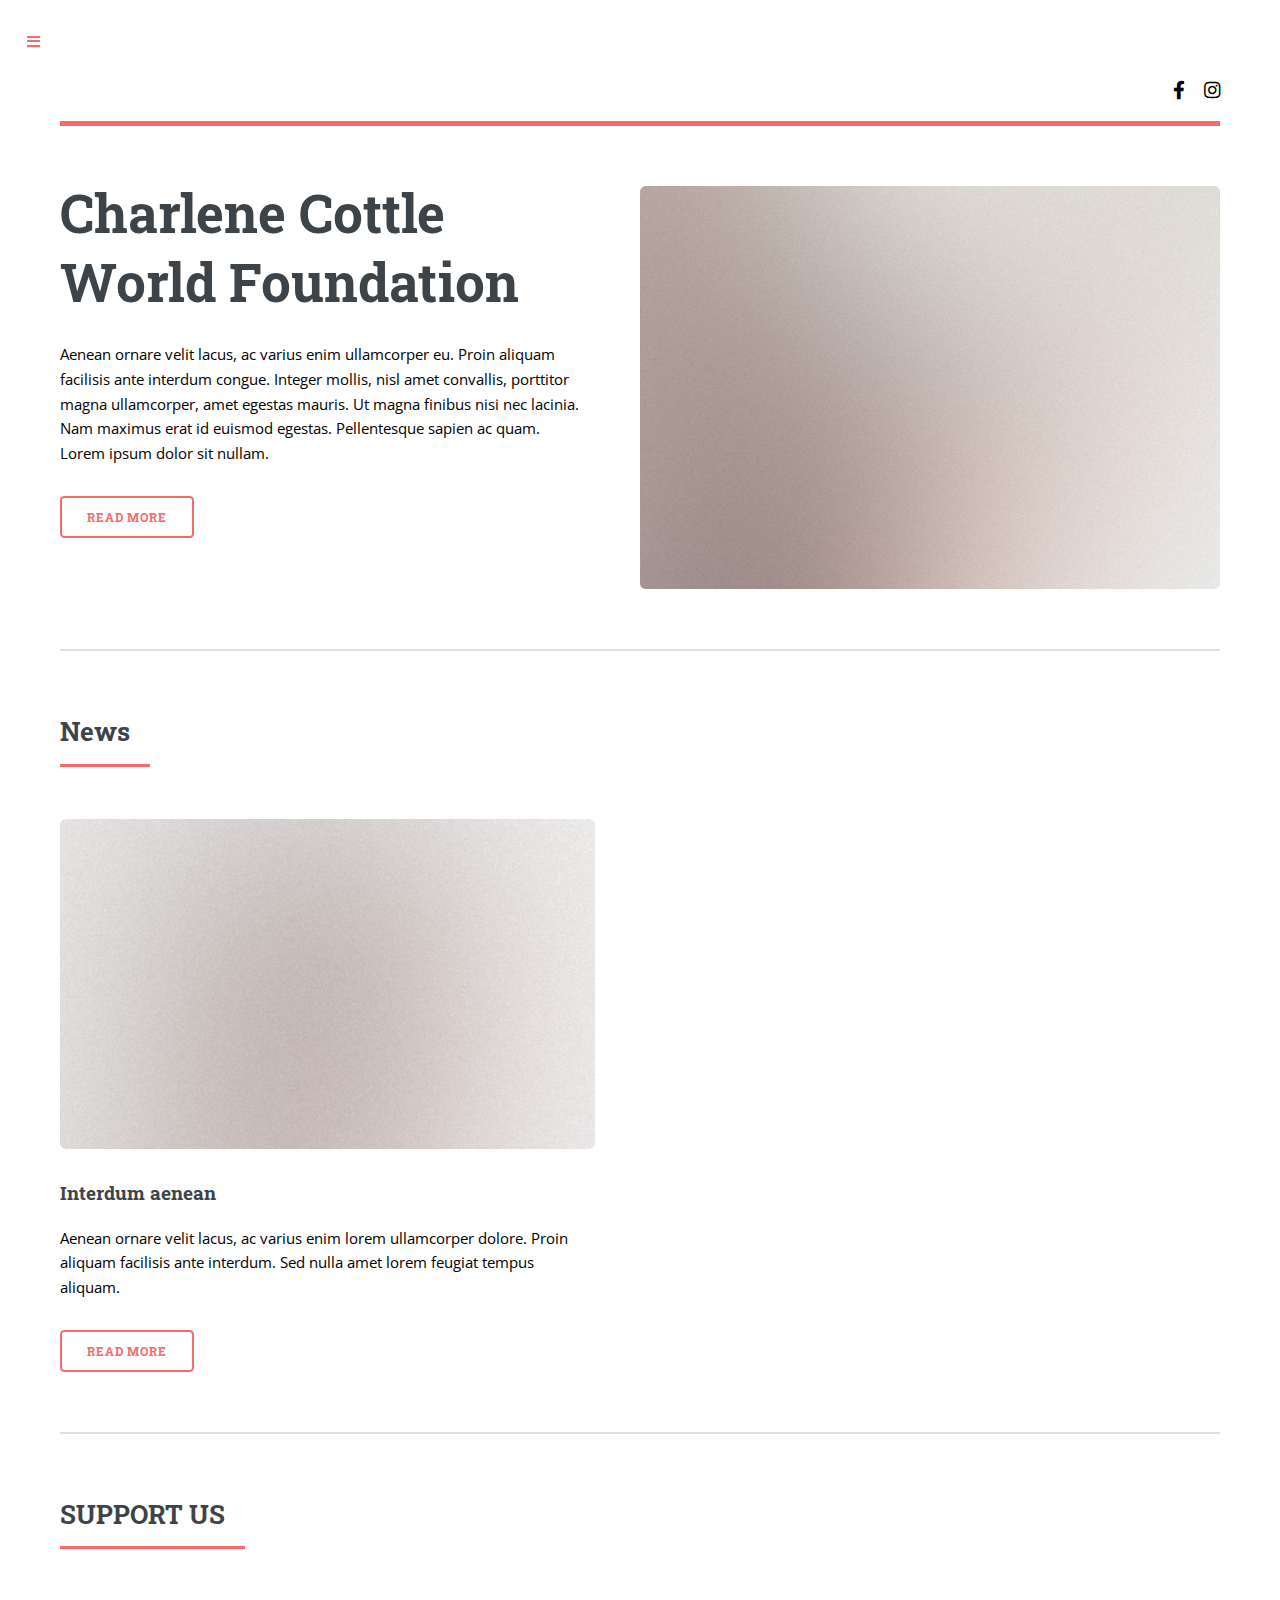
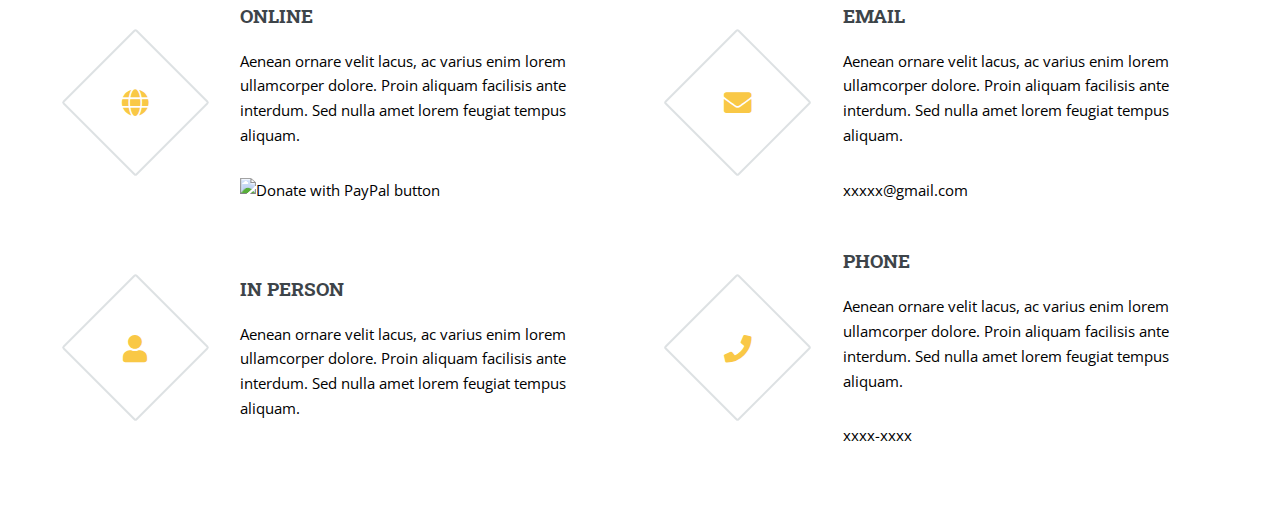
==== commit e770e215: "testing font size" ====
--- a/index.html
+++ b/index.html
@@ -52,6 +52,72 @@
 									</span>
 								</section>
 
+								<!-- NEWS -->
+								<section>
+
+									<header class="major">
+										<h2>News</h2>
+									</header>
+
+									<div class="posts">
+
+										<article>
+											<a href="news.html" class="image"><img src="images/pic01.jpg" alt="" /></a>
+											<h3>Interdum aenean</h3>
+											<p>Aenean ornare velit lacus, ac varius enim lorem ullamcorper dolore. Proin aliquam facilisis ante interdum. Sed nulla amet lorem feugiat tempus aliquam.</p>
+											<ul class="actions">
+												<li><a href="news.html" class="button"> Read More</a></li>
+											</ul>
+										</article>
+
+										<!-- <article>
+											<a href="news.html" class="image"><img src="images/pic02.jpg" alt="" /></a>
+											<h3>Nulla amet dolore</h3>
+											<p>Aenean ornare velit lacus, ac varius enim lorem ullamcorper dolore. Proin aliquam facilisis ante interdum. Sed nulla amet lorem feugiat tempus aliquam.</p>
+											<ul class="actions">
+												<li><a href="news.html" class="button">Read More</a></li>
+											</ul>
+										</article> -->
+
+										<!-- <article>
+											<a href="#" class="image"><img src="images/pic03.jpg" alt="" /></a>
+											<h3>Tempus ullamcorper</h3>
+											<p>Aenean ornare velit lacus, ac varius enim lorem ullamcorper dolore. Proin aliquam facilisis ante interdum. Sed nulla amet lorem feugiat tempus aliquam.</p>
+											<ul class="actions">
+												<li><a href="#" class="button">More</a></li>
+											</ul>
+										</article> -->
+
+										<!-- <article>
+											<a href="#" class="image"><img src="images/pic04.jpg" alt="" /></a>
+											<h3>Sed etiam facilis</h3>
+											<p>Aenean ornare velit lacus, ac varius enim lorem ullamcorper dolore. Proin aliquam facilisis ante interdum. Sed nulla amet lorem feugiat tempus aliquam.</p>
+											<ul class="actions">
+												<li><a href="#" class="button">More</a></li>
+											</ul>
+										</article> -->
+
+										<!-- <article>
+											<a href="#" class="image"><img src="images/pic05.jpg" alt="" /></a>
+											<h3>Feugiat lorem aenean</h3>
+											<p>Aenean ornare velit lacus, ac varius enim lorem ullamcorper dolore. Proin aliquam facilisis ante interdum. Sed nulla amet lorem feugiat tempus aliquam.</p>
+											<ul class="actions">
+												<li><a href="#" class="button">More</a></li>
+											</ul>
+										</article> -->
+
+										<!-- <article>
+											<a href="#" class="image"><img src="images/pic06.jpg" alt="" /></a>
+											<h3>Amet varius aliquam</h3>
+											<p>Aenean ornare velit lacus, ac varius enim lorem ullamcorper dolore. Proin aliquam facilisis ante interdum. Sed nulla amet lorem feugiat tempus aliquam.</p>
+											<ul class="actions">
+												<li><a href="#" class="button">More</a></li>
+											</ul>
+										</article> -->
+
+									</div>
+								</section>
+
 							<!-- Section -->
 								<section id="support">
 									<header class="major">
@@ -110,71 +176,7 @@
 								</section>
 
 							<!-- Section -->
-							<!-- NEWS -->
-								<section>
-
-									<header class="major">
-										<h2>News</h2>
-									</header>
-
-									<div class="posts">
-
-										<article>
-											<a href="news.html" class="image"><img src="images/pic01.jpg" alt="" /></a>
-											<h3>Interdum aenean</h3>
-											<p>Aenean ornare velit lacus, ac varius enim lorem ullamcorper dolore. Proin aliquam facilisis ante interdum. Sed nulla amet lorem feugiat tempus aliquam.</p>
-											<ul class="actions">
-												<li><a href="news.html" class="button"> Read More</a></li>
-											</ul>
-										</article>
-
-										<!-- <article>
-											<a href="news.html" class="image"><img src="images/pic02.jpg" alt="" /></a>
-											<h3>Nulla amet dolore</h3>
-											<p>Aenean ornare velit lacus, ac varius enim lorem ullamcorper dolore. Proin aliquam facilisis ante interdum. Sed nulla amet lorem feugiat tempus aliquam.</p>
-											<ul class="actions">
-												<li><a href="news.html" class="button">Read More</a></li>
-											</ul>
-										</article> -->
-
-										<!-- <article>
-											<a href="#" class="image"><img src="images/pic03.jpg" alt="" /></a>
-											<h3>Tempus ullamcorper</h3>
-											<p>Aenean ornare velit lacus, ac varius enim lorem ullamcorper dolore. Proin aliquam facilisis ante interdum. Sed nulla amet lorem feugiat tempus aliquam.</p>
-											<ul class="actions">
-												<li><a href="#" class="button">More</a></li>
-											</ul>
-										</article> -->
-
-										<!-- <article>
-											<a href="#" class="image"><img src="images/pic04.jpg" alt="" /></a>
-											<h3>Sed etiam facilis</h3>
-											<p>Aenean ornare velit lacus, ac varius enim lorem ullamcorper dolore. Proin aliquam facilisis ante interdum. Sed nulla amet lorem feugiat tempus aliquam.</p>
-											<ul class="actions">
-												<li><a href="#" class="button">More</a></li>
-											</ul>
-										</article> -->
-
-										<!-- <article>
-											<a href="#" class="image"><img src="images/pic05.jpg" alt="" /></a>
-											<h3>Feugiat lorem aenean</h3>
-											<p>Aenean ornare velit lacus, ac varius enim lorem ullamcorper dolore. Proin aliquam facilisis ante interdum. Sed nulla amet lorem feugiat tempus aliquam.</p>
-											<ul class="actions">
-												<li><a href="#" class="button">More</a></li>
-											</ul>
-										</article> -->
-
-										<!-- <article>
-											<a href="#" class="image"><img src="images/pic06.jpg" alt="" /></a>
-											<h3>Amet varius aliquam</h3>
-											<p>Aenean ornare velit lacus, ac varius enim lorem ullamcorper dolore. Proin aliquam facilisis ante interdum. Sed nulla amet lorem feugiat tempus aliquam.</p>
-											<ul class="actions">
-												<li><a href="#" class="button">More</a></li>
-											</ul>
-										</article> -->
-
-									</div>
-								</section>
+							
 
 						</div>
 					</div>
--- a/assets/css/main.css
+++ b/assets/css/main.css
@@ -23,6 +23,10 @@
   font: inherit;
   vertical-align: baseline; }
 
+  html{
+    font-size: 62.5%;
+  }
+
 article, aside, details, figcaption, figure,
 footer, header, hgroup, menu, nav, section {
   display: block; }
@@ -92,20 +96,25 @@
 
 /* Type */
 body, input, select, textarea {
-  color: #7f888f;
+
+  color:black;
   font-family: "Open Sans", sans-serif;
   font-size: 13pt;
   font-weight: 400;
   line-height: 1.65; }
   @media screen and (max-width: 1680px) {
     body, input, select, textarea {
-      font-size: 11pt; } }
+      font-size: 11pt;
+      font-size: 1.5rem;
+     } }
   @media screen and (max-width: 1280px) {
     body, input, select, textarea {
-      font-size: 10pt; } }
+      font-size: 10pt;
+    font-size: 1.5rem; } }
   @media screen and (max-width: 360px) {
     body, input, select, textarea {
-      font-size: 9pt; } }
+      font-size: 9pt;
+    font-size: 1.5rem; } }
 
 a {
   -moz-transition: color 0.2s ease-in-out, border-bottom-color 0.2s ease-in-out;
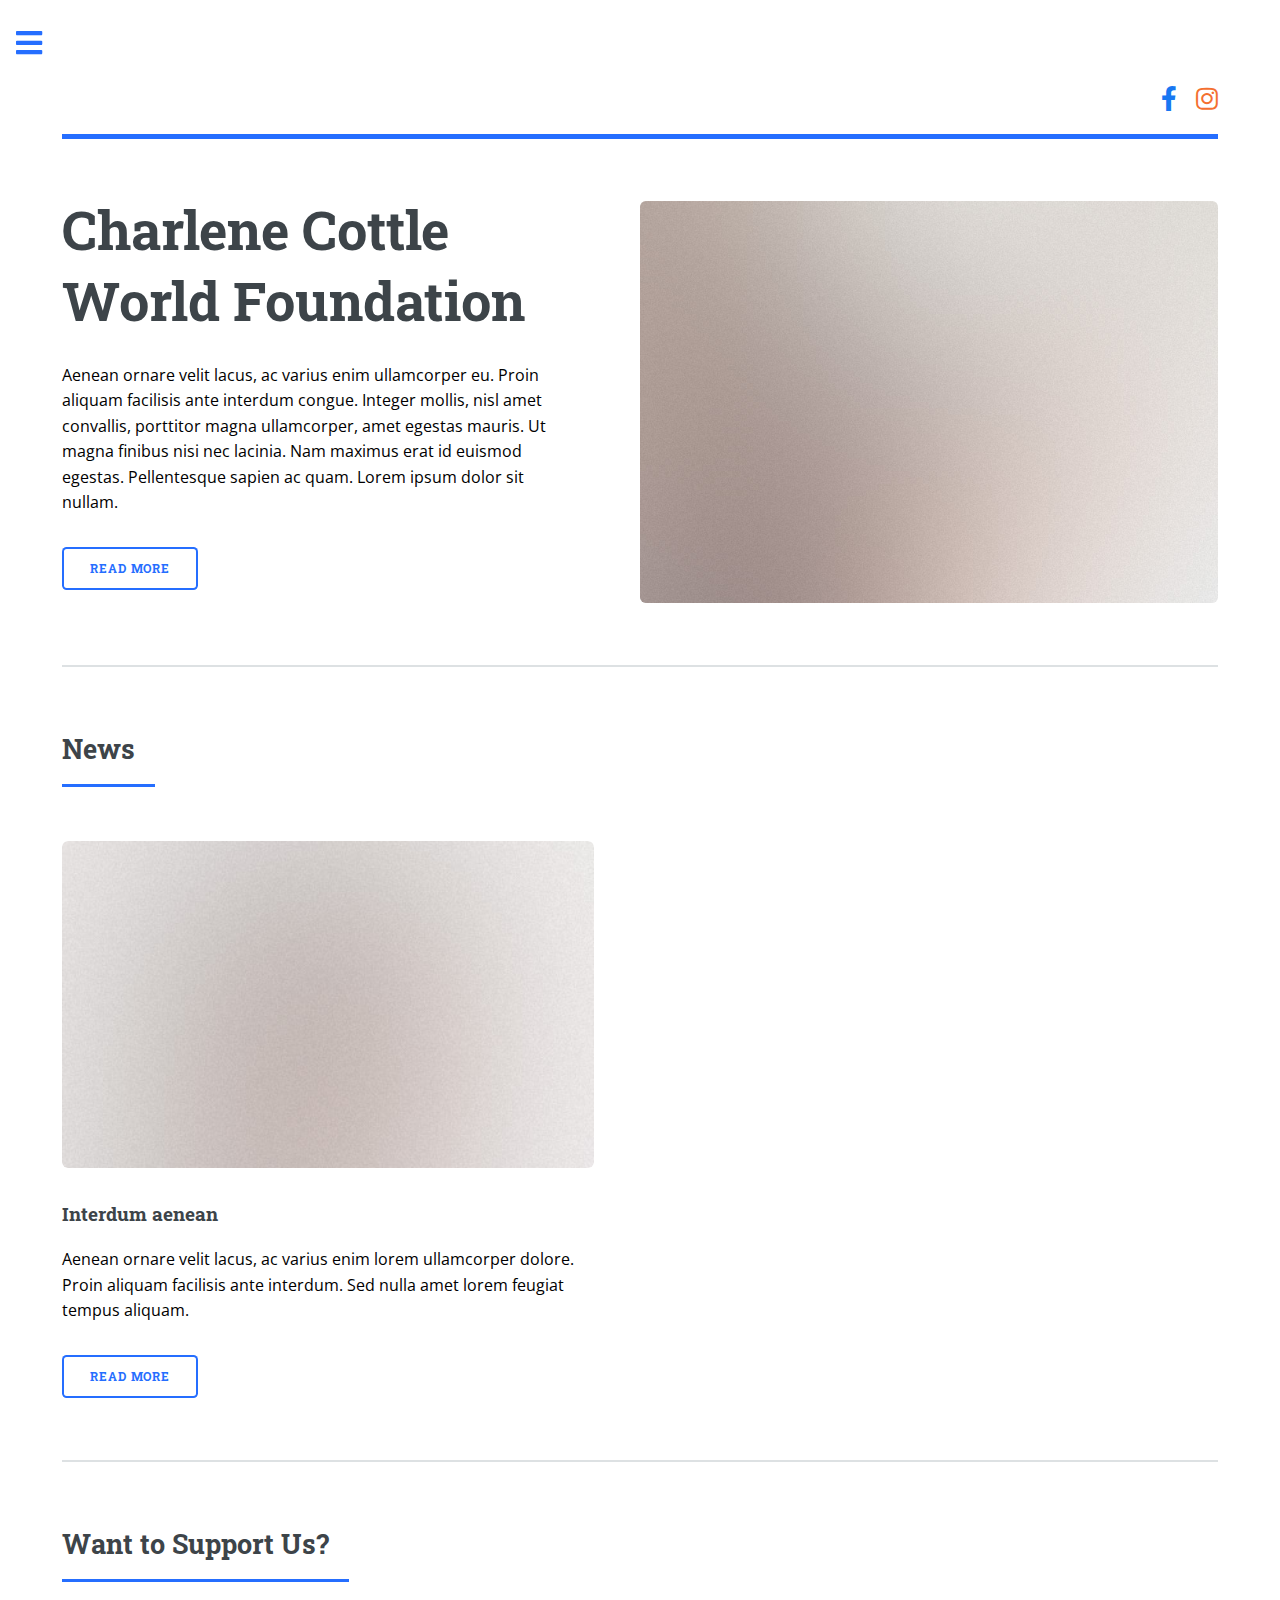
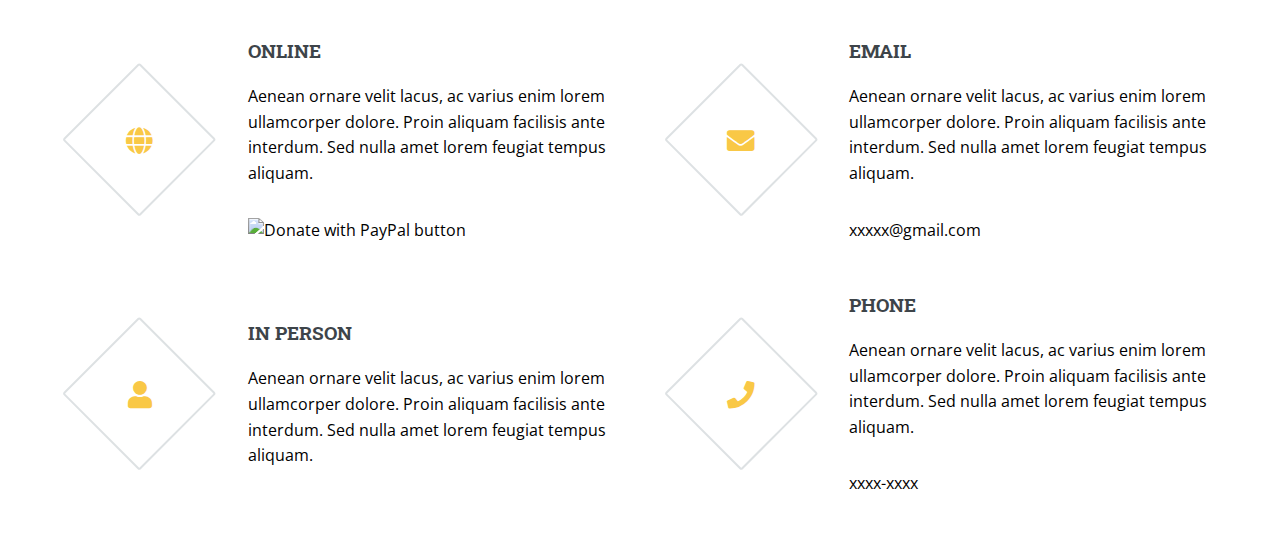
==== commit 33eb72de: "Changes colors and changed effects" ====
--- a/index.html
+++ b/index.html
@@ -27,8 +27,8 @@
 									
 									<ul class="icons">
 										
-										<li><a href="#" class="icon brands fa-facebook-f"><span class="label">Facebook</span></a></li>
-										<li><a href="#" class="icon brands fa-instagram"><span class="label">Instagram</span></a></li>
+										<li><a href="#" class="icon brands fa-facebook-f" style="color:#1877f2;"><span class="label">Facebook</span></a></li>
+										<li><a href="#" class="icon brands fa-instagram" style="color:#f46f30;"><span class="label">Instagram</span></a></li>
 										
 									</ul>
 								</header>
@@ -121,7 +121,7 @@
 							<!-- Section -->
 								<section id="support">
 									<header class="major">
-										<h2>SUPPORT US</h2>
+										<h2>Want to Support Us?</h2>
 									</header>
 									<div class="features">
 
@@ -209,7 +209,7 @@
 								</header>
 								<p>See our contact information below and we will get back to you as soon as possible</p>
 								<ul class="contact">
-									<li class="icon solid fa-envelope"><a href="#">information@untitled.tld</a></li>
+									<li class="icon solid fa-envelope">information@untitled.tld</li>
 									<li class="icon solid fa-phone">(000) 000-0000</li>
 									<li class="icon solid fa-home">1234 Somewhere Road #8254<br />
 									Ontario, XXX-XXX</li>
--- a/assets/css/main.css
+++ b/assets/css/main.css
@@ -105,16 +105,18 @@
   @media screen and (max-width: 1680px) {
     body, input, select, textarea {
       font-size: 11pt;
-      font-size: 1.5rem;
+      font-size: 1.55rem;
+     ;
      } }
   @media screen and (max-width: 1280px) {
     body, input, select, textarea {
       font-size: 10pt;
-    font-size: 1.5rem; } }
+    font-size: 1.55rem; } }
   @media screen and (max-width: 360px) {
     body, input, select, textarea {
       font-size: 9pt;
-    font-size: 1.5rem; } }
+    font-size: 1.55rem; 
+  } }
 
 a {
   -moz-transition: color 0.2s ease-in-out, border-bottom-color 0.2s ease-in-out;
@@ -122,11 +124,13 @@
   -ms-transition: color 0.2s ease-in-out, border-bottom-color 0.2s ease-in-out;
   transition: color 0.2s ease-in-out, border-bottom-color 0.2s ease-in-out;
   border-bottom: dotted 1px;
-  color: #f56a6a;
+  color:#256EFF;
   text-decoration: none; }
   a:hover {
-    border-bottom-color: #f56a6a;
-    color: #f56a6a !important; }
+    
+    border-bottom-color: #EFA8B8;
+    color:#256EFF;
+   }
     a:hover strong {
       color: inherit; }
 
@@ -181,10 +185,17 @@
 h6 {
   font-size: 0.7em; }
 
+  /* contact form */
   form p{
     font-size: 2rem;
     font-weight: bold;
   }
+
+  form button{
+    margin-top:2rem;
+  }
+
+
 @media screen and (max-width: 1680px) {
   h1 {
     font-size: 3.5em; } }
@@ -1024,7 +1035,8 @@
   text-transform: uppercase; }
 
 header.major > :last-child {
-  border-bottom: solid 3px #f56a6a;
+ 
+  border-bottom: solid 3px  #256EFF;
   display: inline-block;
   margin: 0 0 2em 0;
   padding: 0 0.75em 0.5em 0; }
@@ -1082,8 +1094,10 @@
   input[type="url"]:focus,
   select:focus,
   textarea:focus {
-    border-color: #f56a6a;
-    box-shadow: 0 0 0 1px #f56a6a; }
+   
+    border-color:  #256EFF;
+    
+  box-shadow:  0 0 0 1px  #256EFF; }
 
 select {
   background-image: url("data:image/svg+xml;charset=utf8,%3Csvg xmlns='http://www.w3.org/2000/svg' width='40' height='40' preserveAspectRatio='none' viewBox='0 0 40 40'%3E%3Cpath d='M9.4,12.3l10.4,10.4l10.4-10.4c0.2-0.2,0.5-0.4,0.9-0.4c0.3,0,0.6,0.1,0.9,0.4l3.3,3.3c0.2,0.2,0.4,0.5,0.4,0.9 c0,0.4-0.1,0.6-0.4,0.9L20.7,31.9c-0.2,0.2-0.5,0.4-0.9,0.4c-0.3,0-0.6-0.1-0.9-0.4L4.3,17.3c-0.2-0.2-0.4-0.5-0.4-0.9 c0-0.4,0.1-0.6,0.4-0.9l3.3-3.3c0.2-0.2,0.5-0.4,0.9-0.4S9.1,12.1,9.4,12.3z' fill='rgba(210, 215, 217, 0.75)' /%3E%3C/svg%3E");
@@ -1171,8 +1185,10 @@
     content: '\f00c'; }
   input[type="checkbox"]:focus + label:before,
   input[type="radio"]:focus + label:before {
-    border-color: #f56a6a;
-    box-shadow: 0 0 0 1px #f56a6a; }
+   
+    border-color:  #256EFF;
+   
+  box-shadow: 0 0 0 1px  #256EFF; }
 
 input[type="checkbox"] + label:before {
   border-radius: 0.375em; }
@@ -1378,7 +1394,7 @@
     ul.icons li .icon {
       color: inherit; }
       ul.icons li .icon:before {
-        font-size: 1.25em; }
+        font-size: 2.5rem; }
 
 /* Contact */
 ul.contact {
@@ -1402,7 +1418,8 @@
       font-family: 'Font Awesome 5 Free';
       font-weight: 400; }
     ul.contact li:before {
-      color: #f56a6a;
+    
+      color: #256EFF;
       display: inline-block;
       font-size: 1.5em;
       height: 1.125em;
@@ -1447,10 +1464,12 @@
       padding: 0 0.5em;
       text-align: center; }
       ul.pagination li > .page.active {
-        background-color: #f56a6a;
+        
+        background-color:  #256EFF;
         color: #ffffff !important; }
         ul.pagination li > .page.active:hover {
-          background-color: #f67878; }
+          background-color: #f67878;
+        background-color: #EFA8B8; }
         ul.pagination li > .page.active:active {
           background-color: #f45c5c; }
     ul.pagination li:first-child {
@@ -1521,8 +1540,9 @@
   background-color: transparent;
   border-radius: 0.375em;
   border: 0;
-  box-shadow: inset 0 0 0 2px #f56a6a;
-  color: #f56a6a !important;
+ 
+  box-shadow: inset 0 0 0 2px  #256EFF;
+  /* color: #f56a6a !important; */
   cursor: pointer;
   display: inline-block;
   font-family: "Roboto Slab", serif;
@@ -1579,7 +1599,8 @@
   input[type="button"].primary,
   button.primary,
   .button.primary {
-    background-color: #f56a6a;
+    
+    background-color:  #256EFF;
     box-shadow: none;
     color: #ffffff !important; }
     input[type="submit"].primary:hover,
@@ -1587,7 +1608,8 @@
     input[type="button"].primary:hover,
     button.primary:hover,
     .button.primary:hover {
-      background-color: #f67878; }
+      background-color: #f67878;
+    background-color: #EFA8B8; }
     input[type="submit"].primary:active,
     input[type="reset"].primary:active,
     input[type="button"].primary:active,
@@ -2016,6 +2038,7 @@
     #sidebar .toggle:before {
       content: '\f0c9';
       font-size: 2rem;
+      ;
       height: inherit;
       left: 0;
       line-height: inherit;
@@ -2042,7 +2065,8 @@
         text-indent: 5em;
         width: 5em; }
         #sidebar .toggle:before {
-          font-size: 1.5rem; }
+          
+        font-size: 3rem; }
       #sidebar.inactive {
         margin-left: -24em; } }
   @media screen and (max-width: 1280px) {
@@ -2073,6 +2097,7 @@
         width: 6em; }
         #sidebar .toggle:before {
           font-size: 1.5rem;
+          font-size: 3rem;
           margin-left: -0.4375em; }
       body.is-preload #sidebar {
         display: none; } }
@@ -2102,7 +2127,8 @@
   display: -webkit-flex;
   display: -ms-flex;
   display: flex;
-  border-bottom: solid 5px #f56a6a;
+ 
+  border-bottom: solid 5px  #256EFF;
   padding: 6em 0 1em 0;
   position: relative; }
   #header > * {
@@ -2238,10 +2264,13 @@
     color: inherit;
     cursor: pointer;
     display: block;
-    font-size: 0.9em;
+    font-size: 1.4rem;
+    font-weight: bold;
     padding: 0.625em 0; }
     #menu ul a:hover, #menu ul span:hover {
-      color: #f56a6a; }
+    
+    color: #256EFF;
+  color:#EFA8B8 }
     #menu ul a.opener, #menu ul span.opener {
       -moz-transition: color 0.2s ease-in-out;
       -webkit-transition: color 0.2s ease-in-out;
@@ -2271,7 +2300,9 @@
         position: absolute;
         right: 0; }
       #menu ul a.opener:hover:before, #menu ul span.opener:hover:before {
-        color: #f56a6a; }
+      
+      color: #256EFF;
+    color:#EFA8B8;}
       #menu ul a.opener.active + ul, #menu ul span.opener.active + ul {
         display: block; }
       #menu ul a.opener.active:before, #menu ul span.opener.active:before {
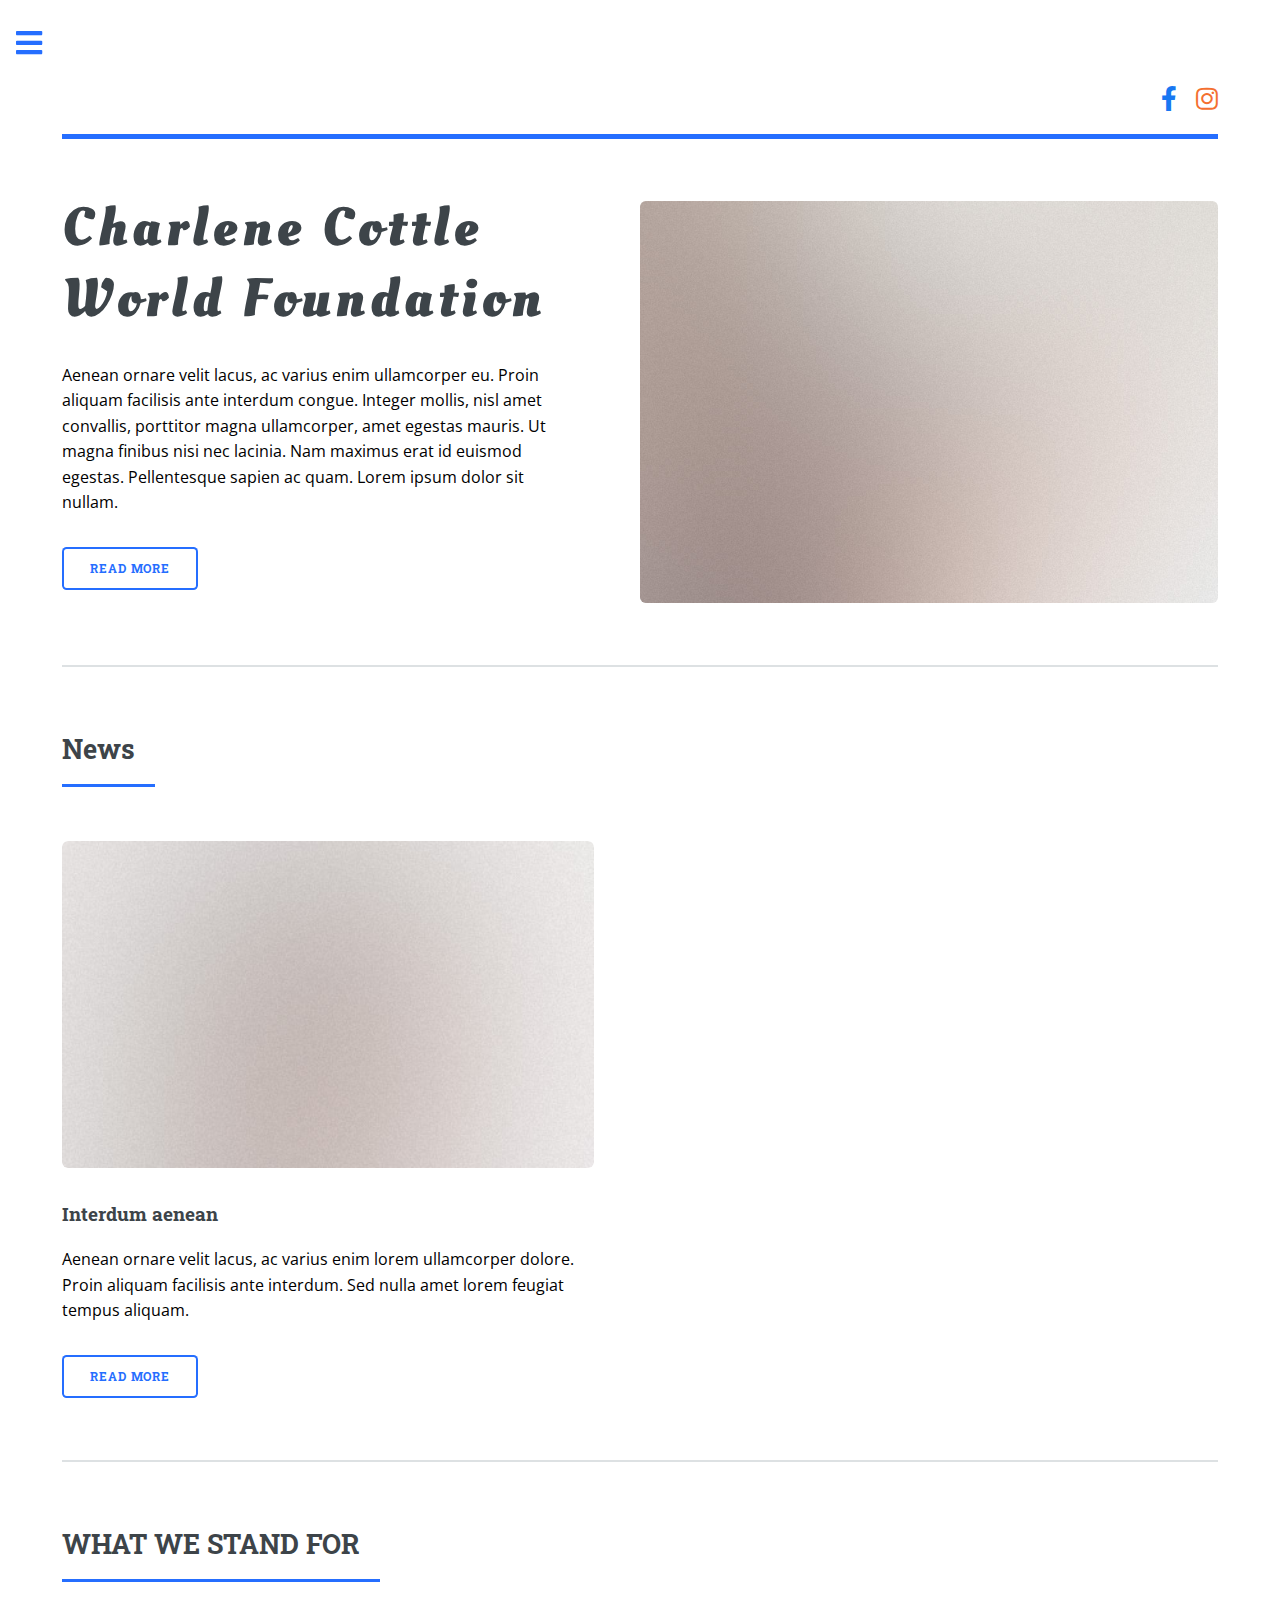
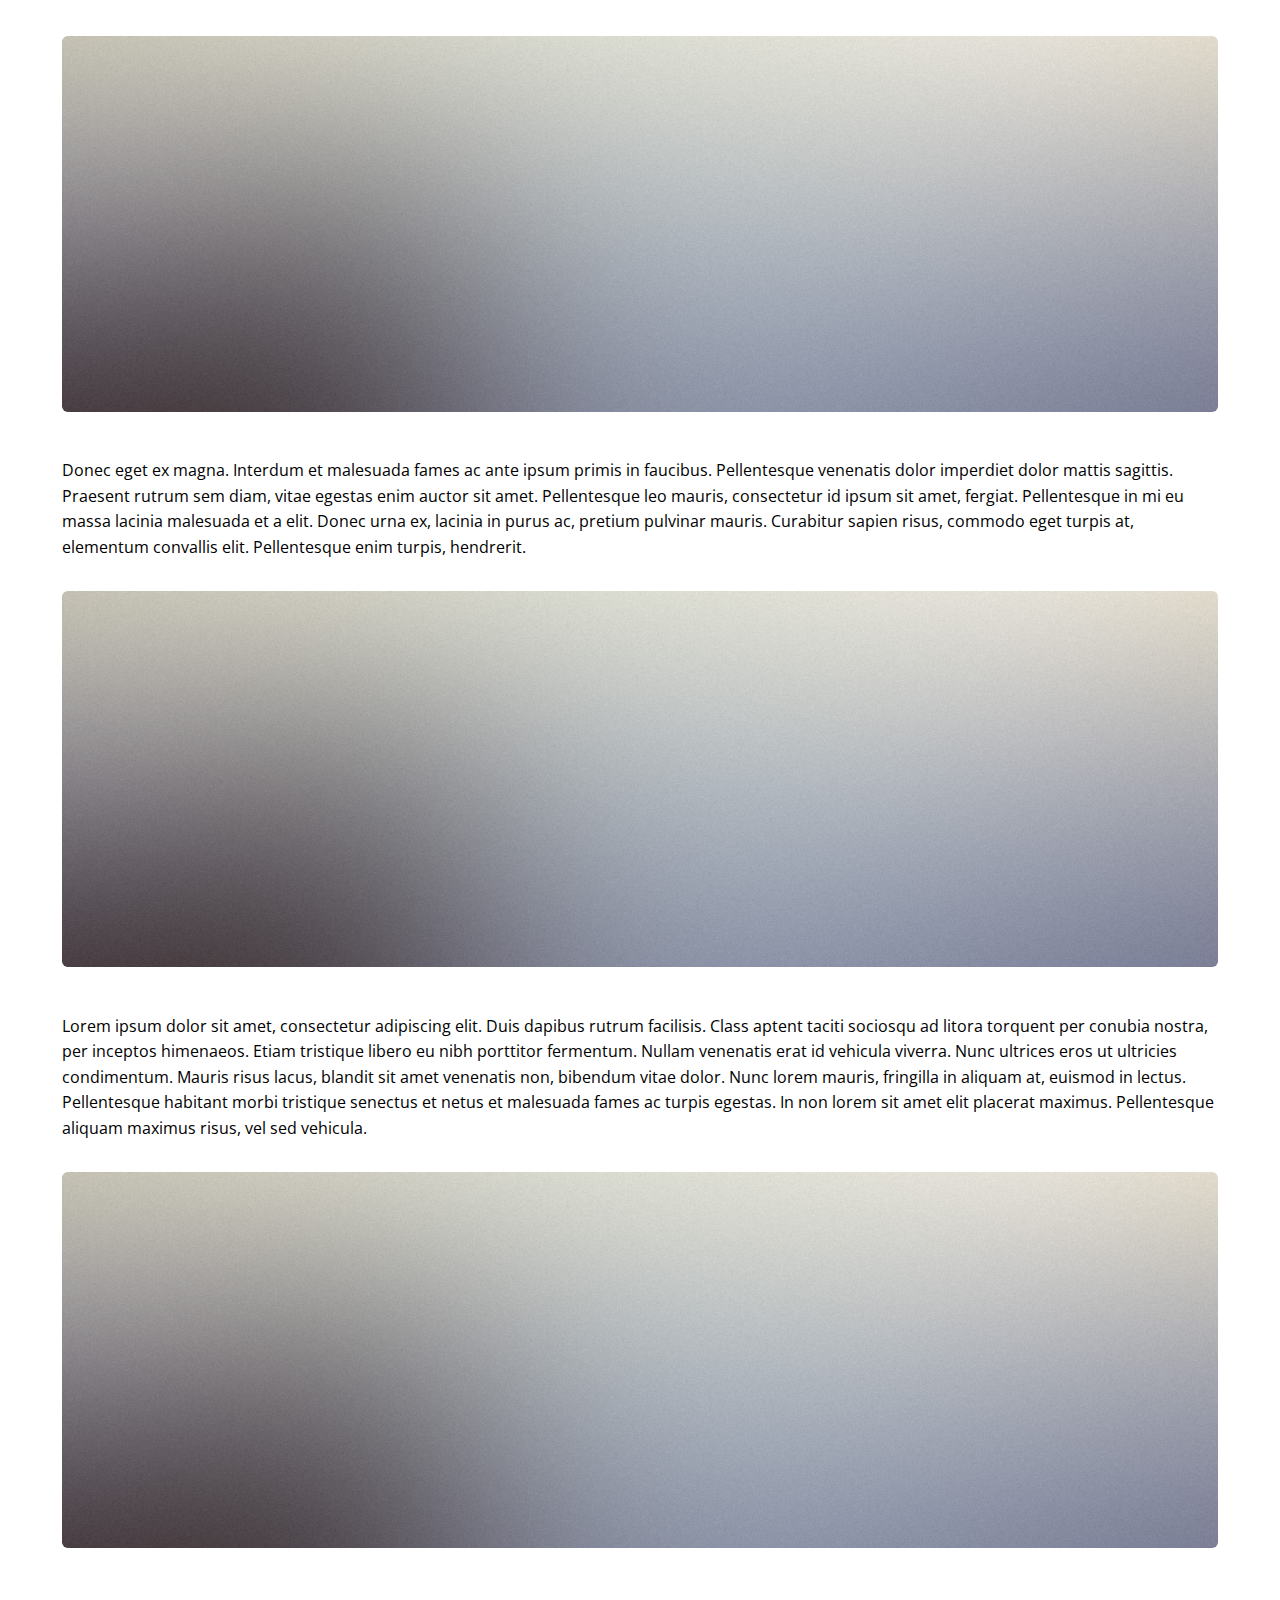
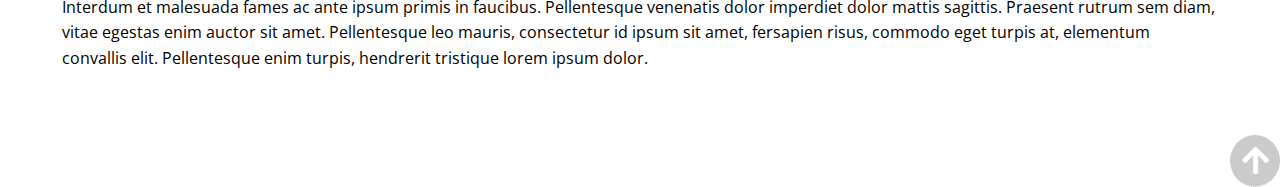
==== commit cc5a1459: "Changes to navbar" ====
--- a/index.html
+++ b/index.html
@@ -5,72 +5,88 @@
 	Free for personal and commercial use under the CCA 3.0 license (html5up.net/license)
 -->
 <html>
-	<head>
-		<title>CHARLENE COTTLE WORLD FOUNDATION</title>
-		<meta charset="utf-8" />
-		<meta name="viewport" content="width=device-width, initial-scale=1, user-scalable=no" />
-
-
-		<link rel="stylesheet" href="assets/css/main.css" />
-	</head>
-	<body class="is-preload">
-
-		<!-- Wrapper -->
-			<div id="wrapper">
-
-				<!-- Main -->
-					<div id="main">
-						<div class="inner">
-
-							<!-- Header -->
-								<header id="header">
-									
-									<ul class="icons">
-										
-										<li><a href="#" class="icon brands fa-facebook-f" style="color:#1877f2;"><span class="label">Facebook</span></a></li>
-										<li><a href="#" class="icon brands fa-instagram" style="color:#f46f30;"><span class="label">Instagram</span></a></li>
-										
-									</ul>
-								</header>
-
-							<!-- Banner -->
-								<section id="banner">
-									<div class="content">
-										<header>
-											<h1>Charlene Cottle World Foundation</h1>
-										
-										</header>
-										<p>Aenean ornare velit lacus, ac varius enim ullamcorper eu. Proin aliquam facilisis ante interdum congue. Integer mollis, nisl amet convallis, porttitor magna ullamcorper, amet egestas mauris. Ut magna finibus nisi nec lacinia. Nam maximus erat id euismod egestas. Pellentesque sapien ac quam. Lorem ipsum dolor sit nullam.</p>
-										<ul class="actions">
-											<li><a href="about.html" class="button big">Read More</a></li>
-										</ul>
-
-										
-									</div>
-									<span class="image object">
-										<img src="images/pic10.jpg" alt="" />
-									</span>
-								</section>
-
-								<!-- NEWS -->
-								<section>
-
-									<header class="major">
-										<h2>News</h2>
-									</header>
-
-									<div class="posts">
-
-										<article>
-											<a href="news.html" class="image"><img src="images/pic01.jpg" alt="" /></a>
-											<h3>Interdum aenean</h3>
-											<p>Aenean ornare velit lacus, ac varius enim lorem ullamcorper dolore. Proin aliquam facilisis ante interdum. Sed nulla amet lorem feugiat tempus aliquam.</p>
-											<ul class="actions">
-												<li><a href="news.html" class="button"> Read More</a></li>
-											</ul>
-										</article>
-
-										<!-- <article>
+
+<head>
+	<title>CHARLENE COTTLE WORLD FOUNDATION</title>
+	<meta charset="utf-8" />
+	<meta name="viewport" content="width=device-width, initial-scale=1, user-scalable=no" />
+
+
+
+	<!-- GOOGLE FONT FOR HEADING -->
+	<link rel="preconnect" href="https://fonts.googleapis.com">
+	<link rel="preconnect" href="https://fonts.gstatic.com" crossorigin>
+	<link href="https://fonts.googleapis.com/css2?family=Oleo+Script&display=swap" rel="stylesheet">
+	<!--  -->
+
+
+	<link rel="stylesheet" href="assets/css/main.css" />
+</head>
+
+<body class="is-preload">
+
+	<!-- Wrapper -->
+	<div id="wrapper">
+
+		<!-- Main -->
+		<div id="main">
+			<div class="inner">
+
+				<!-- Header -->
+				<header id="header">
+
+					<ul class="icons">
+
+						<li><a href="#" class="icon brands fa-facebook-f" style="color:#1877f2;"><span
+									class="label">Facebook</span></a></li>
+						<li><a href="#" class="icon brands fa-instagram" style="color:#f46f30;"><span
+									class="label">Instagram</span></a></li>
+
+					</ul>
+				</header>
+
+				<!-- Banner -->
+				<section id="banner">
+					<div class="content">
+						<header>
+							<h1>Charlene Cottle World Foundation</h1>
+
+						</header>
+						<p>Aenean ornare velit lacus, ac varius enim ullamcorper eu. Proin aliquam facilisis ante
+							interdum congue. Integer mollis, nisl amet convallis, porttitor magna ullamcorper, amet
+							egestas mauris. Ut magna finibus nisi nec lacinia. Nam maximus erat id euismod egestas.
+							Pellentesque sapien ac quam. Lorem ipsum dolor sit nullam.</p>
+						<ul class="actions">
+							<li><a href="about.html" class="button big">Read More</a></li>
+						</ul>
+
+
+					</div>
+					<span class="image object">
+						<img src="images/pic10.jpg" alt="" />
+					</span>
+				</section>
+
+				<!-- NEWS -->
+				<section>
+
+					<header class="major">
+						<h2>News</h2>
+					</header>
+
+					<div class="posts">
+
+						<article>
+							<a href="news.html" class="image"><img src="images/pic01.jpg" alt="" /></a>
+							<h3>Interdum aenean</h3>
+							<p>Aenean ornare velit lacus, ac varius enim lorem ullamcorper dolore. Proin aliquam
+								facilisis ante interdum. Sed nulla amet lorem feugiat tempus aliquam.</p>
+							<ul class="actions">
+								<li><a href="news.html" class="button"> Read More</a></li>
+							</ul>
+						</article>
+
+						<!-- <article>
 											<a href="news.html" class="image"><img src="images/pic02.jpg" alt="" /></a>
 											<h3>Nulla amet dolore</h3>
 											<p>Aenean ornare velit lacus, ac varius enim lorem ullamcorper dolore. Proin aliquam facilisis ante interdum. Sed nulla amet lorem feugiat tempus aliquam.</p>
@@ -79,7 +95,7 @@
 											</ul>
 										</article> -->
 
-										<!-- <article>
+						<!-- <article>
 											<a href="#" class="image"><img src="images/pic03.jpg" alt="" /></a>
 											<h3>Tempus ullamcorper</h3>
 											<p>Aenean ornare velit lacus, ac varius enim lorem ullamcorper dolore. Proin aliquam facilisis ante interdum. Sed nulla amet lorem feugiat tempus aliquam.</p>
@@ -88,7 +104,7 @@
 											</ul>
 										</article> -->
 
-										<!-- <article>
+						<!-- <article>
 											<a href="#" class="image"><img src="images/pic04.jpg" alt="" /></a>
 											<h3>Sed etiam facilis</h3>
 											<p>Aenean ornare velit lacus, ac varius enim lorem ullamcorper dolore. Proin aliquam facilisis ante interdum. Sed nulla amet lorem feugiat tempus aliquam.</p>
@@ -97,7 +113,7 @@
 											</ul>
 										</article> -->
 
-										<!-- <article>
+						<!-- <article>
 											<a href="#" class="image"><img src="images/pic05.jpg" alt="" /></a>
 											<h3>Feugiat lorem aenean</h3>
 											<p>Aenean ornare velit lacus, ac varius enim lorem ullamcorper dolore. Proin aliquam facilisis ante interdum. Sed nulla amet lorem feugiat tempus aliquam.</p>
@@ -106,7 +122,7 @@
 											</ul>
 										</article> -->
 
-										<!-- <article>
+						<!-- <article>
 											<a href="#" class="image"><img src="images/pic06.jpg" alt="" /></a>
 											<h3>Amet varius aliquam</h3>
 											<p>Aenean ornare velit lacus, ac varius enim lorem ullamcorper dolore. Proin aliquam facilisis ante interdum. Sed nulla amet lorem feugiat tempus aliquam.</p>
@@ -115,125 +131,97 @@
 											</ul>
 										</article> -->
 
-									</div>
-								</section>
-
-							<!-- Section -->
-								<section id="support">
-									<header class="major">
-										<h2>Want to Support Us?</h2>
-									</header>
-									<div class="features">
-
-										<article>
-											<span class="icon solid fa-globe"></span>
-											<!-- <i class="fa-solid fa-globe fa-5x"></i> -->
-											<div class="content">
-												<h3>ONLINE</h3>
-												<p>Aenean ornare velit lacus, ac varius enim lorem ullamcorper dolore. Proin aliquam facilisis ante interdum. Sed nulla amet lorem feugiat tempus aliquam.</p>
-											   
-												<!-- paypal -->
-												<form action="https://www.paypal.com/donate" method="post" target="_top">
-													<input type="hidden" name="business" value="HMRV5H35UDLUS" />
-													<input type="hidden" name="no_recurring" value="0" />
-													<input type="hidden" name="item_name" value="Thank you for your donation!" />
-													<input type="hidden" name="currency_code" value="CAD" />
-													<input type="image" src="https://www.paypalobjects.com/en_US/i/btn/btn_donate_LG.gif" border="0" name="submit" title="PayPal - The safer, easier way to pay online!" alt="Donate with PayPal button" />
-													<img alt="" border="0" src="https://www.paypal.com/en_CA/i/scr/pixel.gif" width="1" height="1" />
-													</form>
-											</div>
-											
-										</article>
-
-										<article>
-											<span class="icon solid fa-envelope"></span>
-											<div class="content">
-												<h3>EMAIL</h3>
-												<p>Aenean ornare velit lacus, ac varius enim lorem ullamcorper dolore. Proin aliquam facilisis ante interdum. Sed nulla amet lorem feugiat tempus aliquam.</p>
-											<p>xxxxx@gmail.com</p>
-											</div>
-										</article>
-
-										<article>
-											<span class="icon solid fa-user"></span>
-											<div class="content">
-												<h3>IN PERSON</h3>
-												<p>Aenean ornare velit lacus, ac varius enim lorem ullamcorper dolore. Proin aliquam facilisis ante interdum. Sed nulla amet lorem feugiat tempus aliquam.</p>
-											</div>
-										</article>
-
-										<article>
-
-											<span class="icon solid fa-phone"></span>
-											<div class="content">
-												<h3>PHONE</h3>
-												<p>Aenean ornare velit lacus, ac varius enim lorem ullamcorper dolore. Proin aliquam facilisis ante interdum. Sed nulla amet lorem feugiat tempus aliquam.</p>
-											<p>xxxx-xxxx</p>
-											</div>
-										</article>
-
-									</div>
-								</section>
-
-							<!-- Section -->
-							
-
-						</div>
 					</div>
-
-				<!-- Sidebar -->
-					<div id="sidebar">
-						<div class="inner">
-
-							<!-- Menu -->
-								<nav id="menu">
-									<header class="major">
-										<h2>Menu</h2>
-									</header>
-									<ul>
-										<li><a href="index.html">HOME</a></li>
-										<li><a href="about.html">ABOUT</a></li>
-										<li><a href="news.html">NEWS</a></li>
+				</section>
+
+				<!-- Section -->
+				<section id="stand">
+					<header class="major">
+						<h2>WHAT WE STAND FOR</h2>
+					</header>
+					<section>
 					
-										<li><a href="index.html#support">SUPPORT US</a></li>
-										<li><a href="contact.html">Contact</a></li>
-								
-									</ul>
-								</nav>
-
-
-							<!-- Section -->
-							<section>
-								<header class="major">
-									<h2>Get in touch</h2>
-								</header>
-								<p>See our contact information below and we will get back to you as soon as possible</p>
-								<ul class="contact">
-									<li class="icon solid fa-envelope">information@untitled.tld</li>
-									<li class="icon solid fa-phone">(000) 000-0000</li>
-									<li class="icon solid fa-home">1234 Somewhere Road #8254<br />
-									Ontario, XXX-XXX</li>
-								</ul>
-							</section>
-
-							<!-- Footer -->
-								<footer id="footer">
-									<p class="copyright">&copy; Charlene Cottle World Foundation. All rights reserved.
-										Design: <a href="https://html5up.net">HTML5 UP</a>.</p>
-										Edited by: <a href="https://cheyennepiper.com">Cheyenne Piper</a>.</p>
-								</footer> 
-
-						</div>
-					</div>
+					
+						<span class="image main"><img src="images/pic11.jpg" alt="" /></span>
+						<p>Donec eget ex magna. Interdum et malesuada fames ac ante ipsum primis in faucibus. Pellentesque venenatis dolor imperdiet dolor mattis sagittis. Praesent rutrum sem diam, vitae egestas enim auctor sit amet. Pellentesque leo mauris, consectetur id ipsum sit amet, fergiat. Pellentesque in mi eu massa lacinia malesuada et a elit. Donec urna ex, lacinia in purus ac, pretium pulvinar mauris. Curabitur sapien risus, commodo eget turpis at, elementum convallis elit. Pellentesque enim turpis, hendrerit.</p>
+						
+						<span class="image main"><img src="images/pic11.jpg" alt="" /></span>
+						<p>Lorem ipsum dolor sit amet, consectetur adipiscing elit. Duis dapibus rutrum facilisis. Class aptent taciti sociosqu ad litora torquent per conubia nostra, per inceptos himenaeos. Etiam tristique libero eu nibh porttitor fermentum. Nullam venenatis erat id vehicula viverra. Nunc ultrices eros ut ultricies condimentum. Mauris risus lacus, blandit sit amet venenatis non, bibendum vitae dolor. Nunc lorem mauris, fringilla in aliquam at, euismod in lectus. Pellentesque habitant morbi tristique senectus et netus et malesuada fames ac turpis egestas. In non lorem sit amet elit placerat maximus. Pellentesque aliquam maximus risus, vel sed vehicula.</p>
+						
+						<span class="image main"><img src="images/pic11.jpg" alt="" /></span>
+						<p>Interdum et malesuada fames ac ante ipsum primis in faucibus. Pellentesque venenatis dolor imperdiet dolor mattis sagittis. Praesent rutrum sem diam, vitae egestas enim auctor sit amet. Pellentesque leo mauris, consectetur id ipsum sit amet, fersapien risus, commodo eget turpis at, elementum convallis elit. Pellentesque enim turpis, hendrerit tristique lorem ipsum dolor.</p>
+
+					
+					</section>
+				</section>
+
+				<!-- Section -->
+
 
 			</div>
 
-		<!-- Scripts -->
-			<script src="assets/js/jquery.min.js"></script>
-			<script src="assets/js/browser.min.js"></script>
-			<script src="assets/js/breakpoints.min.js"></script>
-			<script src="assets/js/util.js"></script>
-			<script src="assets/js/main.js"></script>
-
-	</body>
+			<!-- BACK TO TOP BUTTON -->
+			<a href="#" class="top"><span class="icon solid fa-arrow-up fa-2x"></span></a>
+		</div>
+
+		<!-- Sidebar -->
+		<div id="sidebar">
+			<div class="inner">
+
+				<!-- Menu -->
+				<nav id="menu">
+					<header class="major">
+						<h2>Menu<span>X</span> </h2>
+
+					</header>
+
+					<ul>
+						<li><a href="index.html">HOME</a></li>
+						<li><a href="about.html">ABOUT</a></li>
+						<li><a href="news.html">NEWS</a></li>
+
+						<!-- <li><a href="index.html#support">SUPPORT US</a></li> -->
+						<li><a href="support.html">SUPPORT US</a></li>
+						<li><a href="contact.html">CONTACT</a></li>
+
+
+					</ul>
+				</nav>
+
+
+				<!-- Section -->
+				<section>
+					<header class="major">
+						<h2>Get in touch</h2>
+					</header>
+
+					<ul class="contact">
+						<li class="icon solid fa-envelope">information@untitled.tld</li>
+						<li class="icon solid fa-phone">(000) 000-0000</li>
+						<li class="icon solid fa-home">1234 Somewhere Road #8254<br />
+							Ontario, XXX-XXX</li>
+					</ul>
+				</section>
+
+				<!-- Footer -->
+				<footer id="footer">
+					<p class="copyright">&copy; Charlene Cottle World Foundation. All rights reserved.
+						Design: <a href="https://html5up.net">HTML5 UP</a>.</p>
+					Edited by: <a href="https://cheyennepiper.com">Cheyenne Piper</a>.</p>
+				</footer>
+
+			</div>
+		</div>
+
+	</div>
+
+	<!-- Scripts -->
+	<script src="assets/js/jquery.min.js"></script>
+	<script src="assets/js/browser.min.js"></script>
+	<script src="assets/js/breakpoints.min.js"></script>
+	<script src="assets/js/util.js"></script>
+	<script src="assets/js/main.js"></script>
+
+</body>
+
 </html>--- a/assets/css/main.css
+++ b/assets/css/main.css
@@ -162,7 +162,10 @@
   margin: 0 0 0.5em 0;
   line-height: 1.3; 
 }
-
+header h1{
+  font-family: 'Oleo Script', cursive;
+  letter-spacing: 5px;
+}
 
 .about-heading,
 .news-heading,
@@ -195,7 +198,39 @@
     margin-top:2rem;
   }
 
-
+  /* X */
+  .major span{
+    color: red;
+    margin-left: 20rem;
+    font-size: 2.5rem;
+  }
+
+  /* back to top */
+  a.top {
+    background-color: black;
+    border-radius: 50%;
+    display: flex;
+    justify-content: center;
+    width: 5rem;
+    color: white;
+    float: right;
+    opacity: .2;
+    transition: .5s;
+   
+}
+
+a.top:hover{
+  opacity: 1;
+  
+}
+
+ 
+  @media screen and (min-width:400px) {
+    .major span{
+      display: none;
+    }
+  
+  }
 @media screen and (max-width: 1680px) {
   h1 {
     font-size: 3.5em; } }
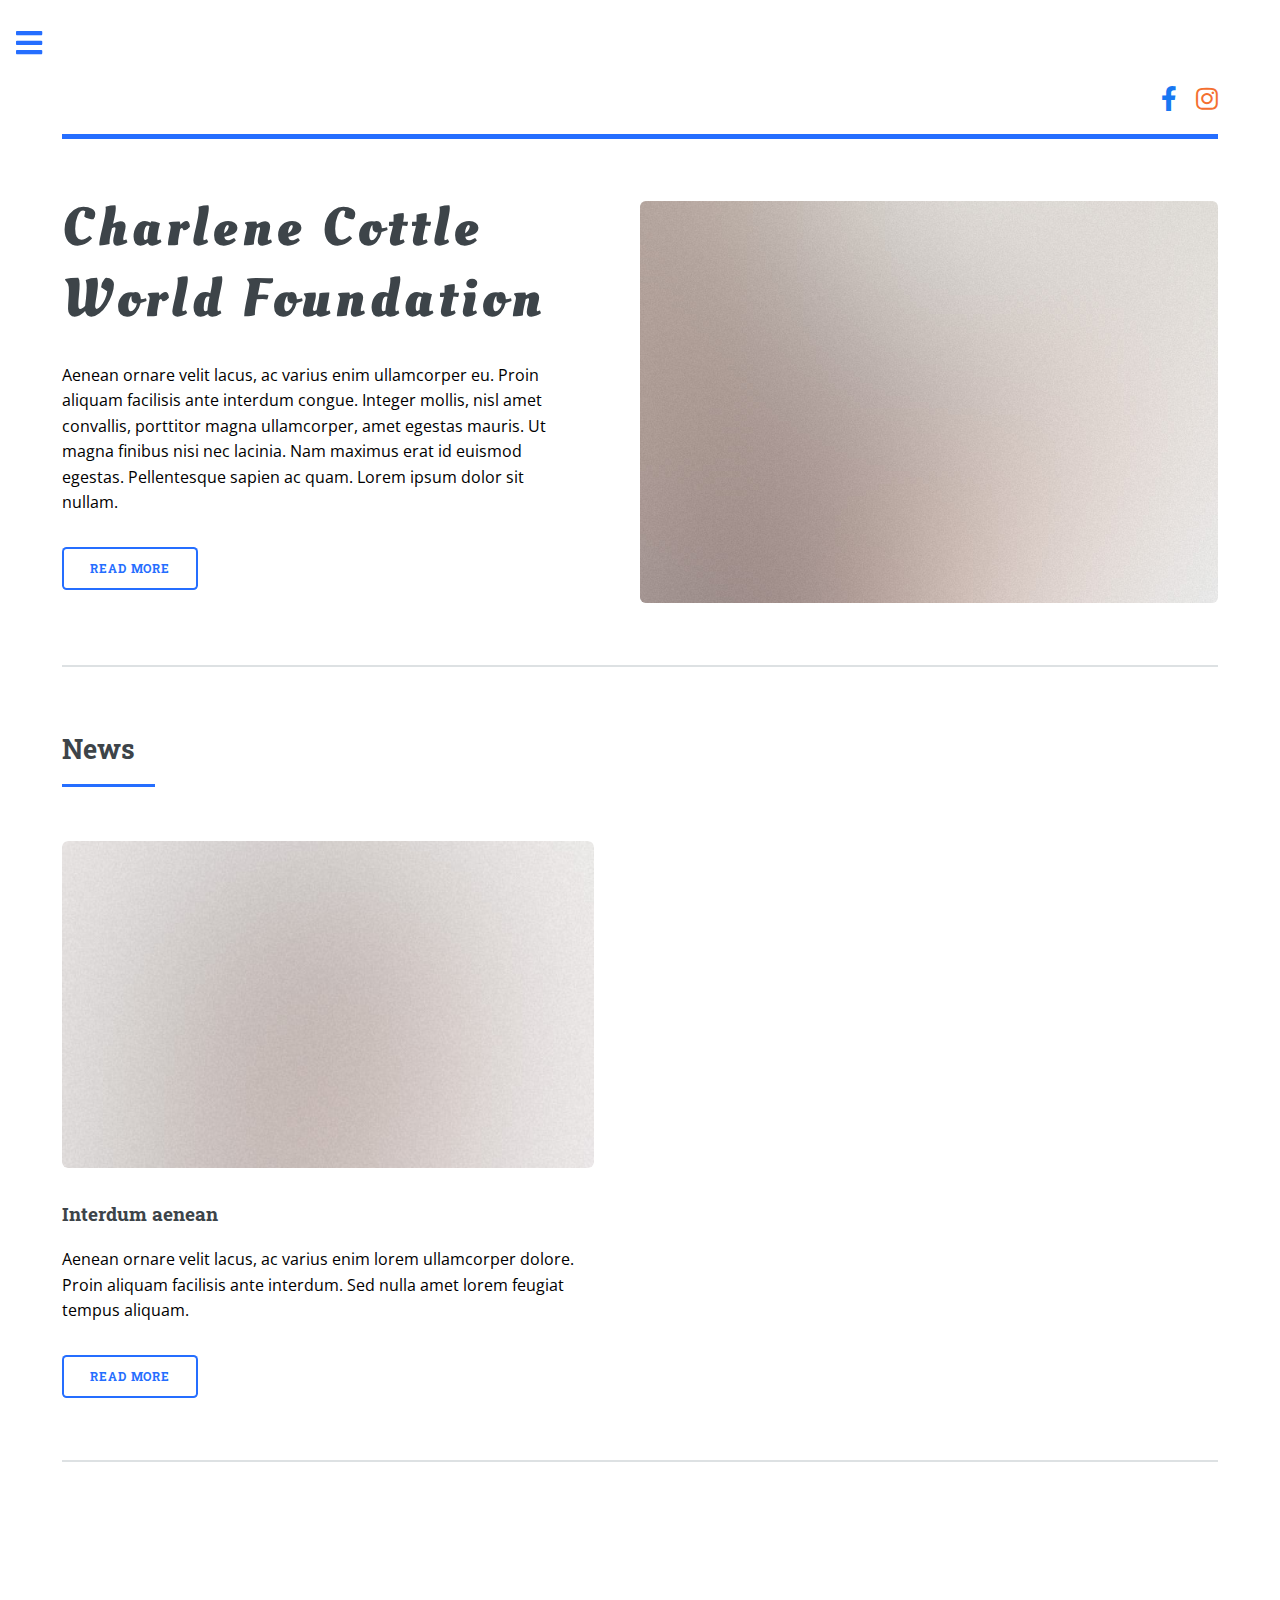
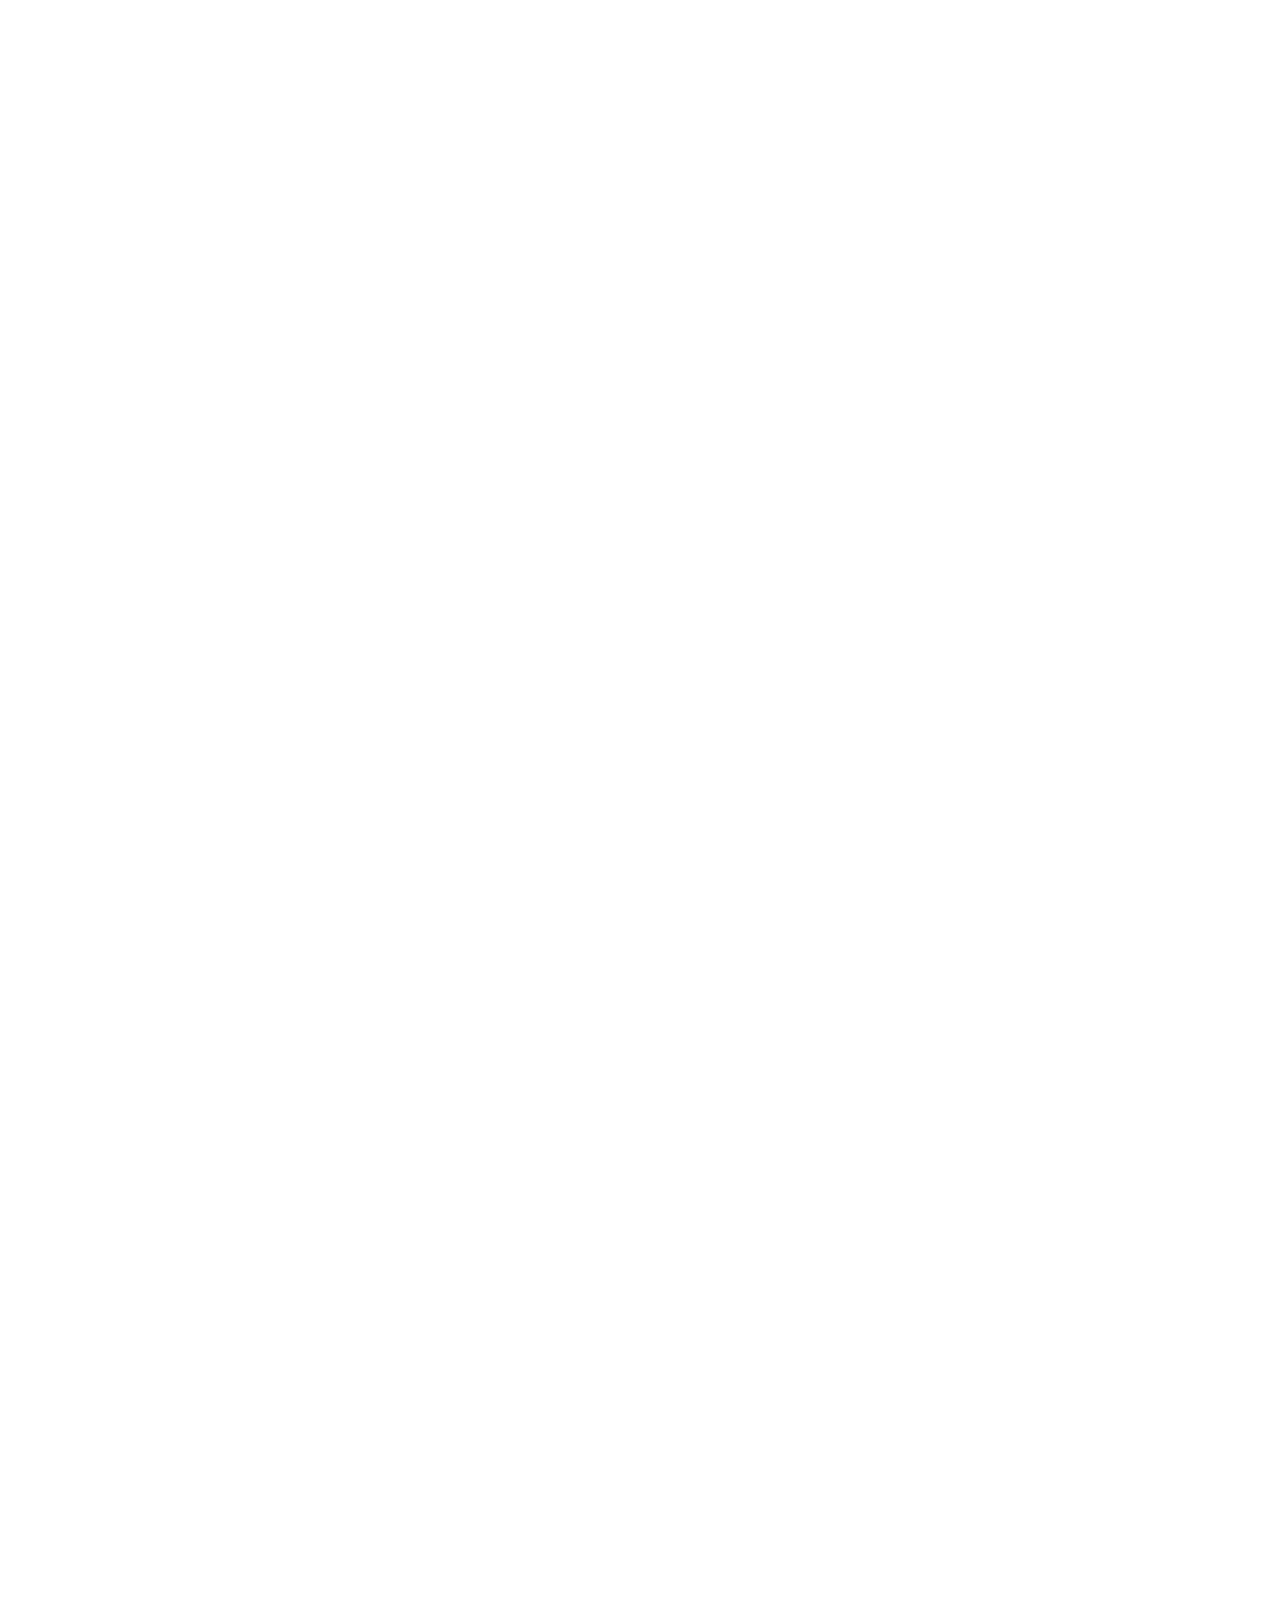
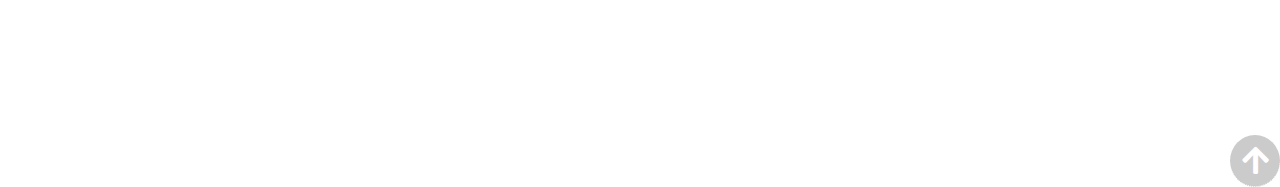
==== commit 99e540a2: "Added reveal on scroll" ====
--- a/index.html
+++ b/index.html
@@ -68,7 +68,7 @@
 				</section>
 
 				<!-- NEWS -->
-				<section>
+				<section class="reveal">
 
 					<header class="major">
 						<h2>News</h2>
@@ -136,20 +136,20 @@
 
 				<!-- Section -->
 				<section id="stand">
-					<header class="major">
+					<header class="major reveal">
 						<h2>WHAT WE STAND FOR</h2>
 					</header>
 					<section>
 					
 					
-						<span class="image main"><img src="images/pic11.jpg" alt="" /></span>
-						<p>Donec eget ex magna. Interdum et malesuada fames ac ante ipsum primis in faucibus. Pellentesque venenatis dolor imperdiet dolor mattis sagittis. Praesent rutrum sem diam, vitae egestas enim auctor sit amet. Pellentesque leo mauris, consectetur id ipsum sit amet, fergiat. Pellentesque in mi eu massa lacinia malesuada et a elit. Donec urna ex, lacinia in purus ac, pretium pulvinar mauris. Curabitur sapien risus, commodo eget turpis at, elementum convallis elit. Pellentesque enim turpis, hendrerit.</p>
+						<span class="image main reveal"><img src="images/pic11.jpg" alt="" /></span>
+						<p class="reveal">Donec eget ex magna. Interdum et malesuada fames ac ante ipsum primis in faucibus. Pellentesque venenatis dolor imperdiet dolor mattis sagittis. Praesent rutrum sem diam, vitae egestas enim auctor sit amet. Pellentesque leo mauris, consectetur id ipsum sit amet, fergiat. Pellentesque in mi eu massa lacinia malesuada et a elit. Donec urna ex, lacinia in purus ac, pretium pulvinar mauris. Curabitur sapien risus, commodo eget turpis at, elementum convallis elit. Pellentesque enim turpis, hendrerit.</p>
 						
-						<span class="image main"><img src="images/pic11.jpg" alt="" /></span>
-						<p>Lorem ipsum dolor sit amet, consectetur adipiscing elit. Duis dapibus rutrum facilisis. Class aptent taciti sociosqu ad litora torquent per conubia nostra, per inceptos himenaeos. Etiam tristique libero eu nibh porttitor fermentum. Nullam venenatis erat id vehicula viverra. Nunc ultrices eros ut ultricies condimentum. Mauris risus lacus, blandit sit amet venenatis non, bibendum vitae dolor. Nunc lorem mauris, fringilla in aliquam at, euismod in lectus. Pellentesque habitant morbi tristique senectus et netus et malesuada fames ac turpis egestas. In non lorem sit amet elit placerat maximus. Pellentesque aliquam maximus risus, vel sed vehicula.</p>
+						<span class="image main reveal"><img src="images/pic11.jpg" alt="" /></span>
+						<p class="reveal">Lorem ipsum dolor sit amet, consectetur adipiscing elit. Duis dapibus rutrum facilisis. Class aptent taciti sociosqu ad litora torquent per conubia nostra, per inceptos himenaeos. Etiam tristique libero eu nibh porttitor fermentum. Nullam venenatis erat id vehicula viverra. Nunc ultrices eros ut ultricies condimentum. Mauris risus lacus, blandit sit amet venenatis non, bibendum vitae dolor. Nunc lorem mauris, fringilla in aliquam at, euismod in lectus. Pellentesque habitant morbi tristique senectus et netus et malesuada fames ac turpis egestas. In non lorem sit amet elit placerat maximus. Pellentesque aliquam maximus risus, vel sed vehicula.</p>
 						
-						<span class="image main"><img src="images/pic11.jpg" alt="" /></span>
-						<p>Interdum et malesuada fames ac ante ipsum primis in faucibus. Pellentesque venenatis dolor imperdiet dolor mattis sagittis. Praesent rutrum sem diam, vitae egestas enim auctor sit amet. Pellentesque leo mauris, consectetur id ipsum sit amet, fersapien risus, commodo eget turpis at, elementum convallis elit. Pellentesque enim turpis, hendrerit tristique lorem ipsum dolor.</p>
+						<span class="image main reveal"><img src="images/pic11.jpg" alt="" /></span>
+						<p class="reveal">Interdum et malesuada fames ac ante ipsum primis in faucibus. Pellentesque venenatis dolor imperdiet dolor mattis sagittis. Praesent rutrum sem diam, vitae egestas enim auctor sit amet. Pellentesque leo mauris, consectetur id ipsum sit amet, fersapien risus, commodo eget turpis at, elementum convallis elit. Pellentesque enim turpis, hendrerit tristique lorem ipsum dolor.</p>
 
 					
 					</section>
--- a/assets/css/main.css
+++ b/assets/css/main.css
@@ -224,13 +224,21 @@
   
 }
 
- 
+
+/* scroll on reveal */
+.reveal{
+  opacity: 0;
+  transition: opacity .7s;
+}
+
+/* get rid of X on larger screens */
   @media screen and (min-width:400px) {
     .major span{
       display: none;
     }
   
   }
+ 
 @media screen and (max-width: 1680px) {
   h1 {
     font-size: 3.5em; } }
